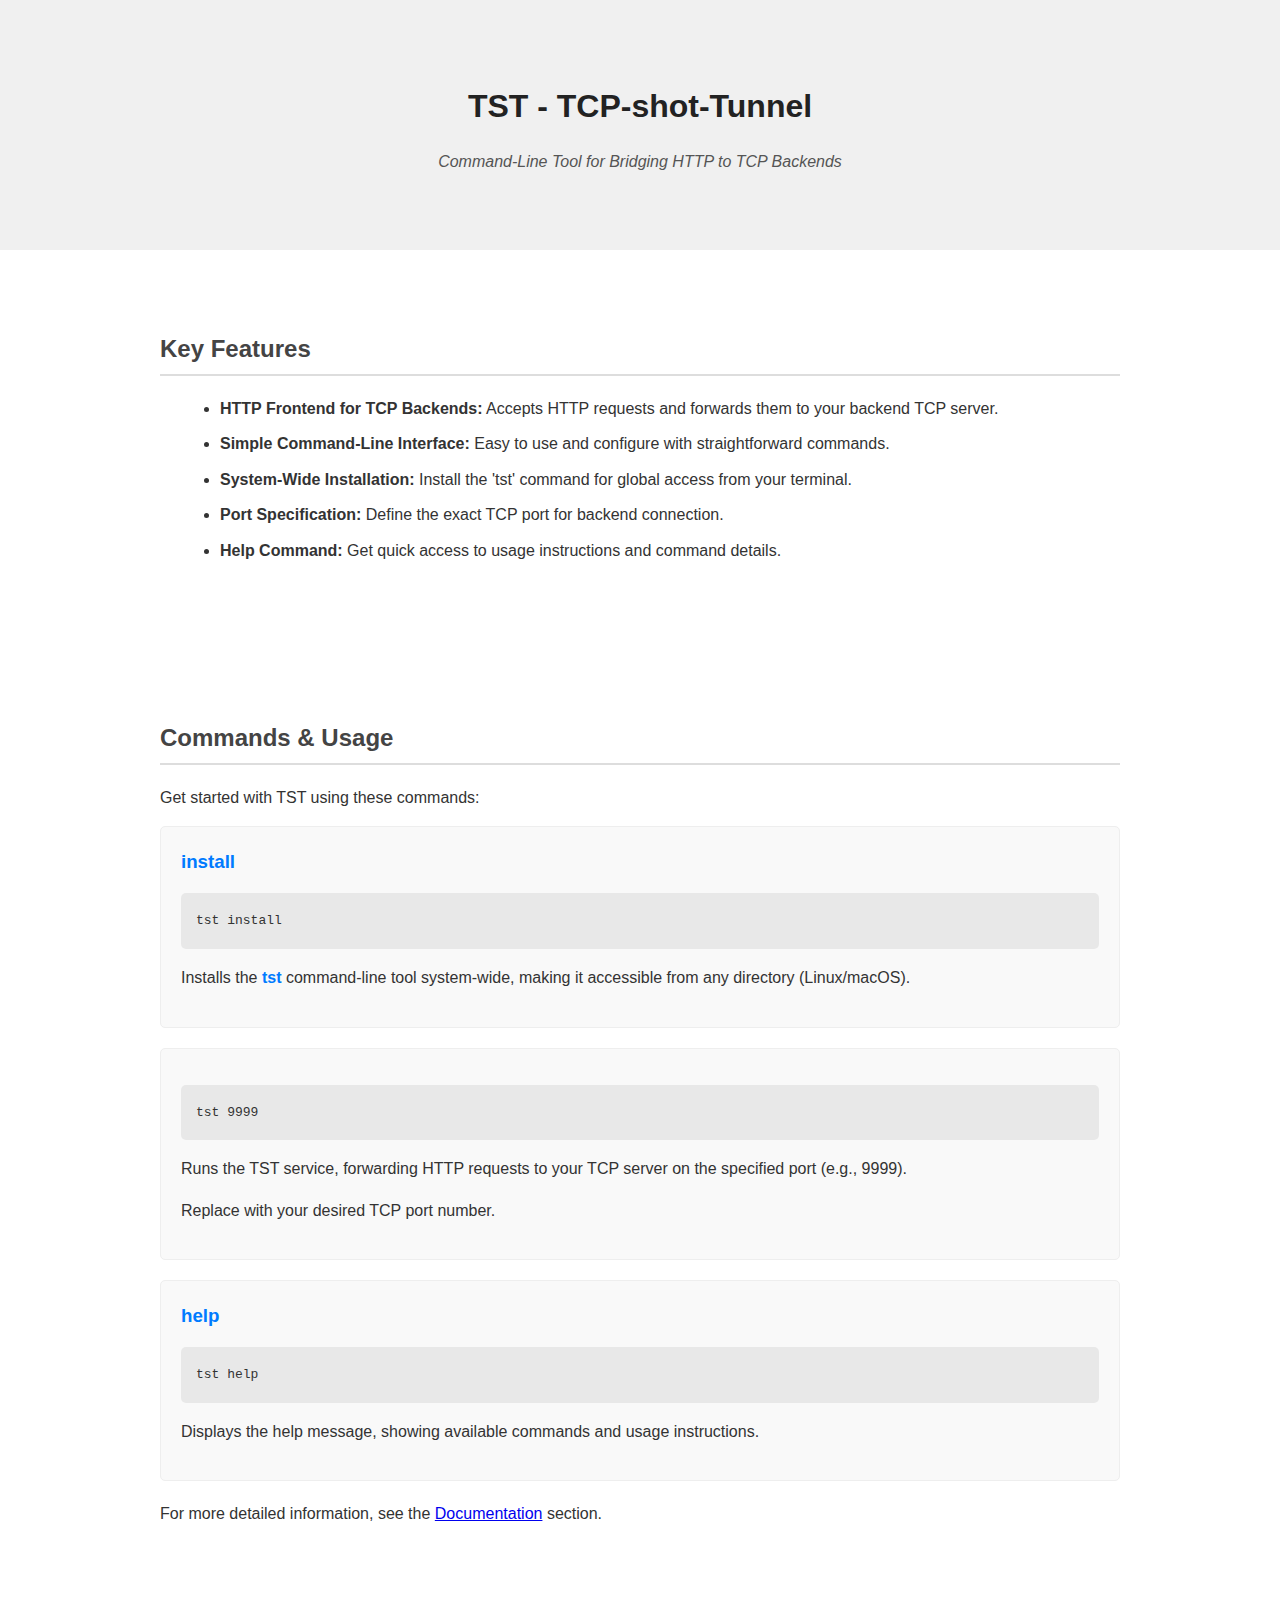
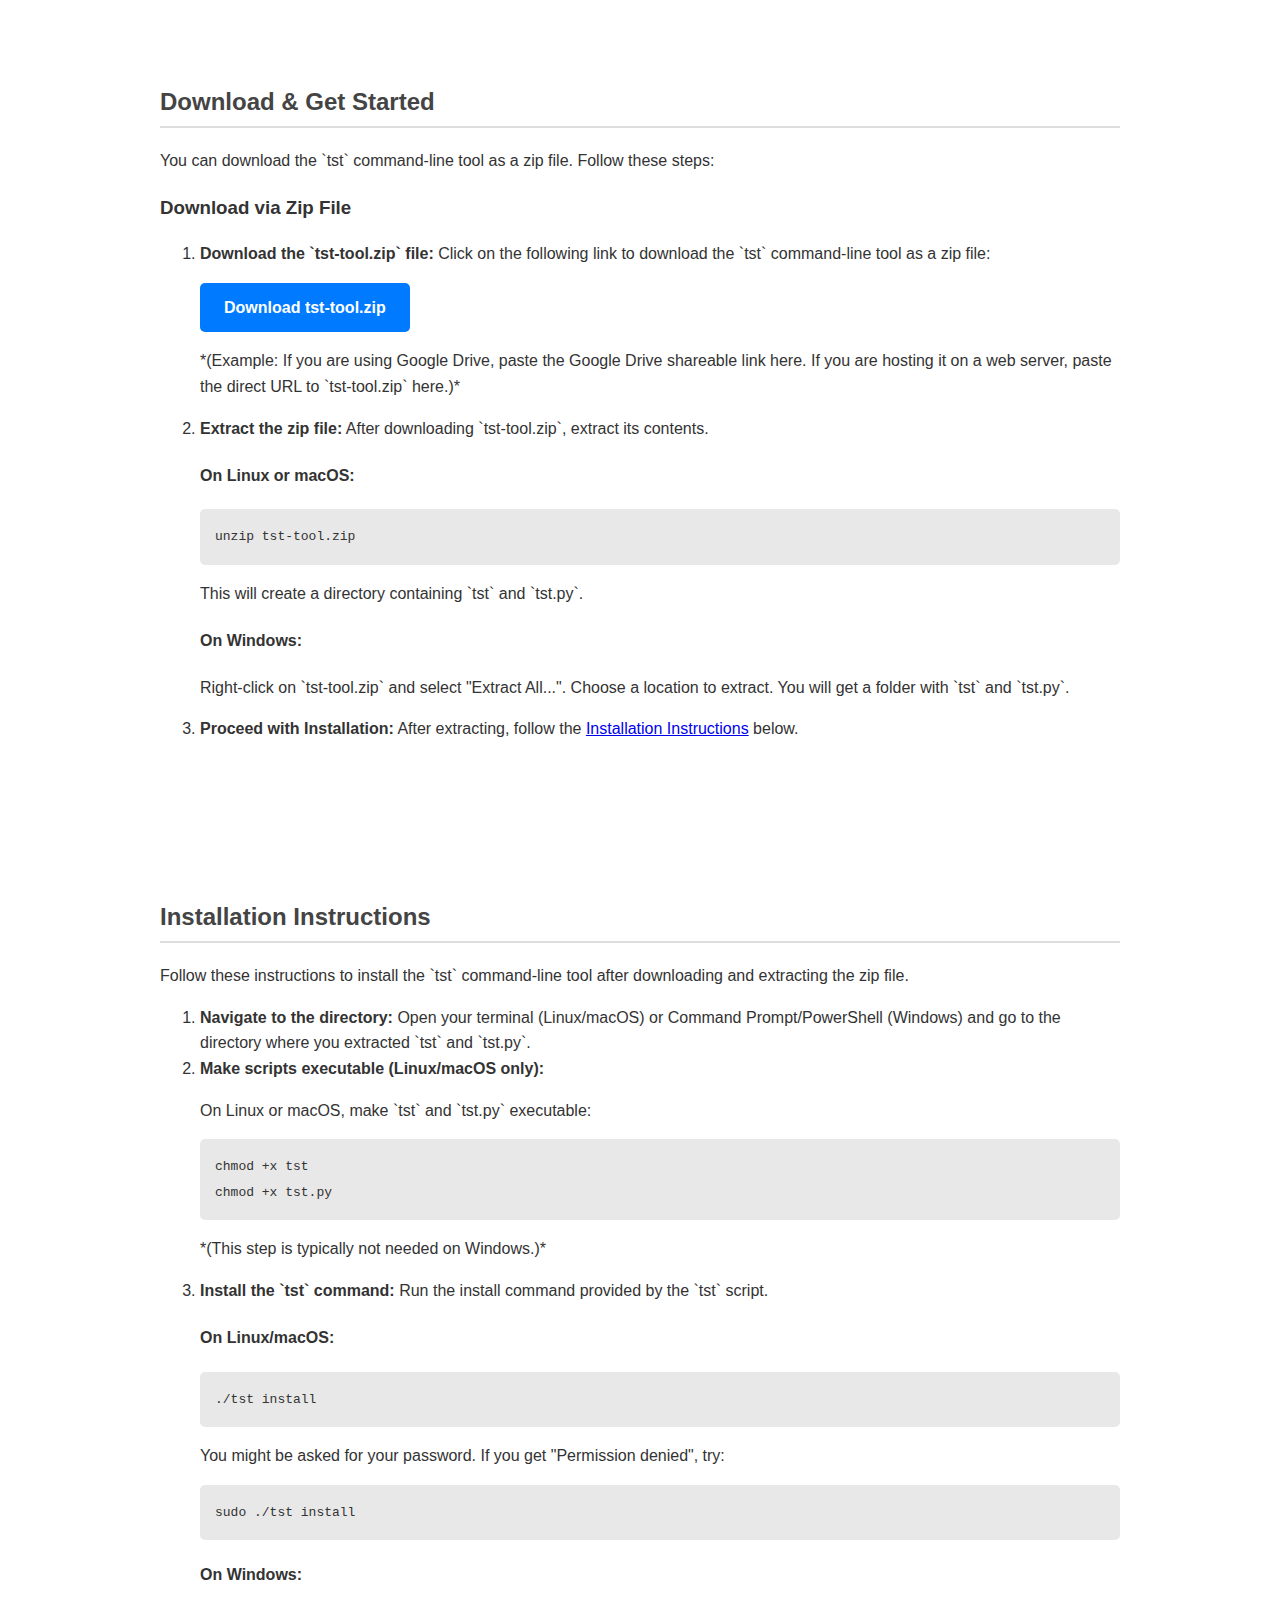
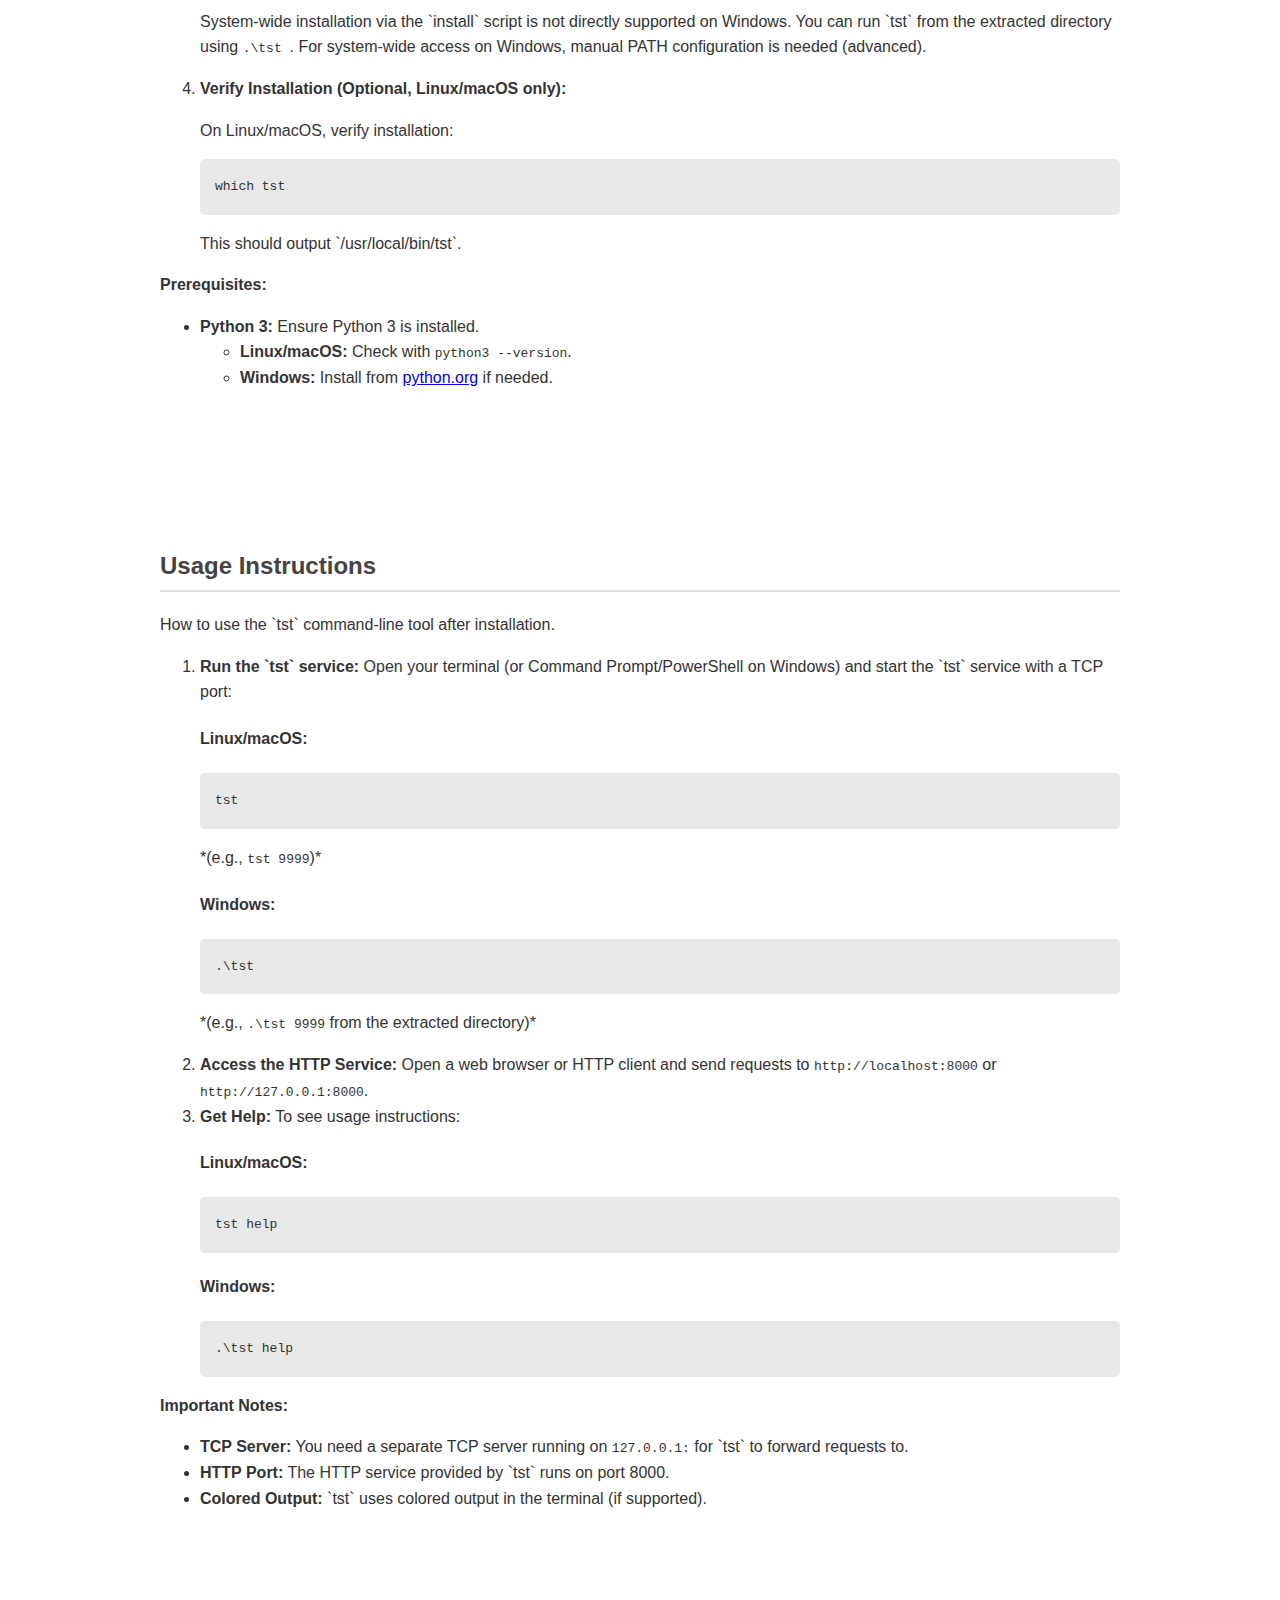
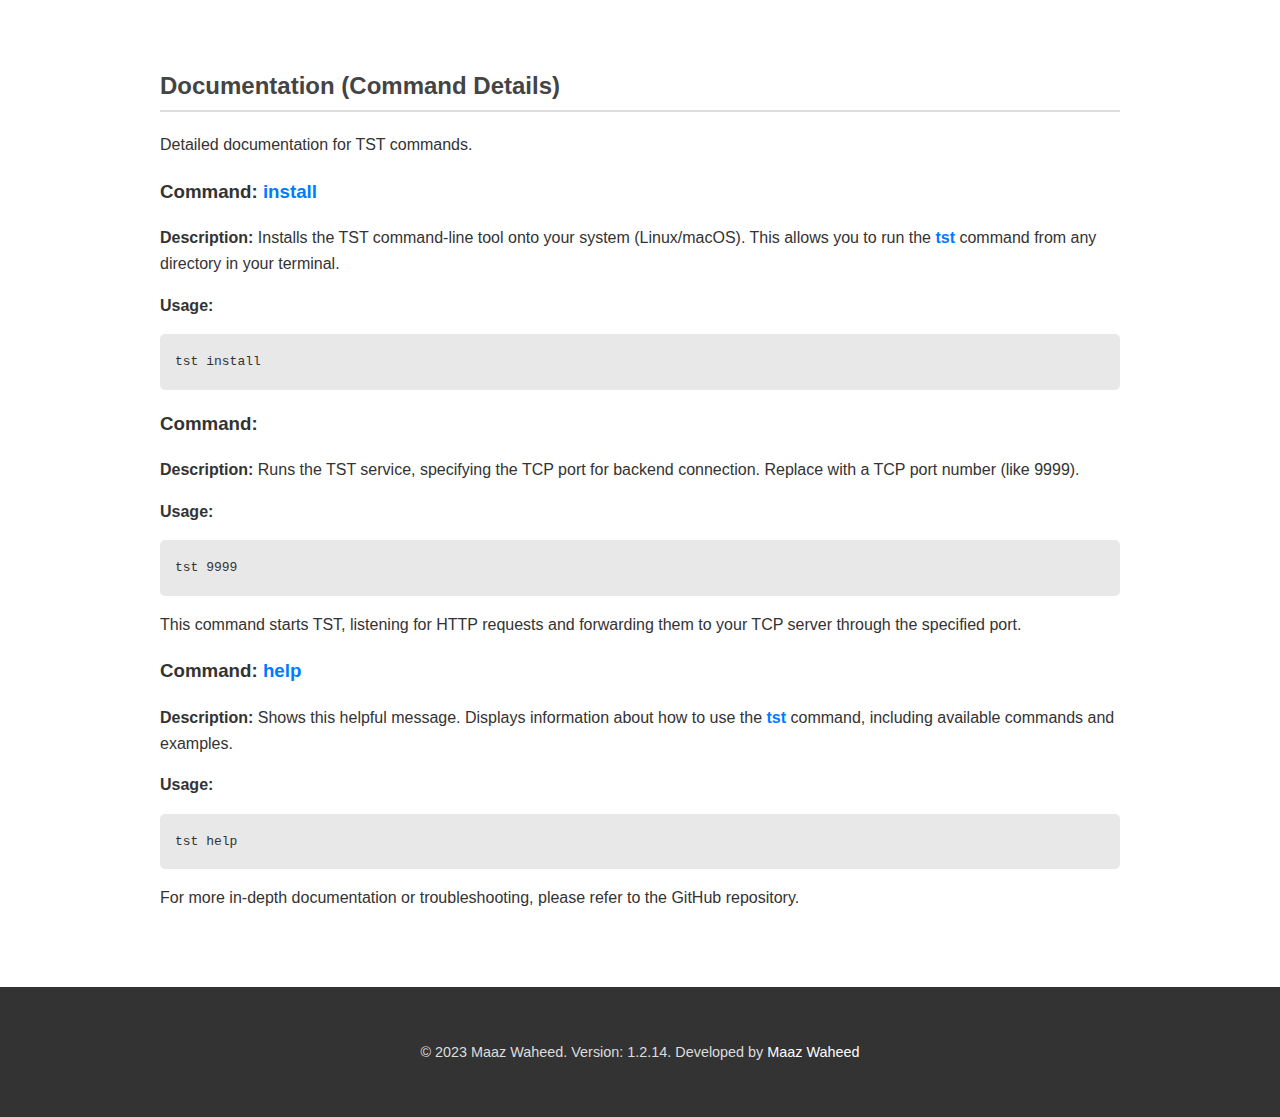
==== index.html @ 0ce943fe "Add initial CSS styles and a zip file containing the test tool" ====
<!DOCTYPE html>
<html lang="en">
<head>
    <meta charset="UTF-8">
    <meta name="viewport" content="width=device-width, initial-scale=1.0">
    <title>TST - TCP-shot-Tunnel - Command-Line Tool</title>
    <link rel="stylesheet" href="style.css">
    <!-- Optional: Add favicon -->
    <!-- <link rel="icon" href="assets/favicon.ico" type="image/x-icon"> -->
</head>
<body>

    <header>
        <div class="container">
            <h1>TST - TCP-shot-Tunnel</h1>
            <p class="tagline">Command-Line Tool for Bridging HTTP to TCP Backends</p>
        </div>
    </header>

    <section id="features">
        <div class="container">
            <h2>Key Features</h2>
            <ul>
                <li><strong>HTTP Frontend for TCP Backends:</strong>  Accepts HTTP requests and forwards them to your backend TCP server.</li>
                <li><strong>Simple Command-Line Interface:</strong> Easy to use and configure with straightforward commands.</li>
                <li><strong>System-Wide Installation:</strong> Install the 'tst' command for global access from your terminal.</li>
                <li><strong>Port Specification:</strong>  Define the exact TCP port for backend connection.</li>
                <li><strong>Help Command:</strong> Get quick access to usage instructions and command details.</li>
            </ul>
        </div>
    </section>

    <section id="commands">
        <div class="container">
            <h2>Commands & Usage</h2>
            <p>Get started with TST using these commands:</p>

            <div class="command-example">
                <h3><span class="command">install</span></h3>
                <pre><code>tst install</code></pre>
                <p>Installs the <span class="command">tst</span> command-line tool system-wide, making it accessible from any directory (Linux/macOS).</p>
            </div>

            <div class="command-example">
                <h3><span class="command"><port></span></h3>
                <pre><code>tst 9999</code></pre>
                <p>Runs the TST service, forwarding HTTP requests to your TCP server on the specified port (e.g., 9999).</p>
                <p>Replace <span class="command"><port></span> with your desired TCP port number.</p>
            </div>

            <div class="command-example">
                <h3><span class="command">help</span></h3>
                <pre><code>tst help</code></pre>
                <p>Displays the help message, showing available commands and usage instructions.</p>
            </div>

            <p>For more detailed information, see the <a href="#documentation">Documentation</a> section.</p>
        </div>
    </section>

    <section id="download">
        <div class="container">
            <h2>Download & Get Started</h2>
            <p>You can download the `tst` command-line tool as a zip file. Follow these steps:</p>

            <h3>Download via Zip File</h3>
            <ol>
                <li><strong>Download the `tst-tool.zip` file:</strong> Click on the following link to download the `tst` command-line tool as a zip file:

                    <p><a href="[REPLACE THIS WITH YOUR ACTUAL DOWNLOAD LINK TO tst-tool.zip]" class="button">Download tst-tool.zip</a></p>

                    <p>*(Example: If you are using Google Drive, paste the Google Drive shareable link here. If you are hosting it on a web server, paste the direct URL to `tst-tool.zip` here.)*</p>

                </li>
                <li><strong>Extract the zip file:</strong> After downloading `tst-tool.zip`, extract its contents.

                    <h4>On Linux or macOS:</h4>
                    <pre><code class="language-bash">unzip tst-tool.zip</code></pre>
                    <p>This will create a directory containing `tst` and `tst.py`.</p>

                    <h4>On Windows:</h4>
                    <p>Right-click on `tst-tool.zip` and select "Extract All...". Choose a location to extract. You will get a folder with `tst` and `tst.py`.</p>
                </li>
                <li><strong>Proceed with Installation:</strong> After extracting, follow the <a href="#installation">Installation Instructions</a> below.</li>
            </ol>

        </section>

    <section id="installation">
        <div class="container">
            <h2>Installation Instructions</h2>
            <p>Follow these instructions to install the `tst` command-line tool after downloading and extracting the zip file.</p>

            <ol>
                <li><strong>Navigate to the directory:</strong> Open your terminal (Linux/macOS) or Command Prompt/PowerShell (Windows) and go to the directory where you extracted `tst` and `tst.py`.</li>

                <li><strong>Make scripts executable (Linux/macOS only):</strong>
                    <p>On Linux or macOS, make `tst` and `tst.py` executable:</p>
                    <pre><code class="language-bash">chmod +x tst
chmod +x tst.py</code></pre>
                    <p>*(This step is typically not needed on Windows.)*</p>
                </li>

                <li><strong>Install the `tst` command:</strong> Run the install command provided by the `tst` script.

                    <h4>On Linux/macOS:</h4>
                    <pre><code class="language-bash">./tst install</code></pre>
                    <p>You might be asked for your password. If you get "Permission denied", try:</p>
                    <pre><code class="language-bash">sudo ./tst install</code></pre>

                    <h4>On Windows:</h4>
                    <p>System-wide installation via the `install` script is not directly supported on Windows. You can run `tst` from the extracted directory using <code>.\tst <port></code>. For system-wide access on Windows, manual PATH configuration is needed (advanced).</p>
                </li>

                <li><strong>Verify Installation (Optional, Linux/macOS only):</strong>
                    <p>On Linux/macOS, verify installation:</p>
                    <pre><code class="language-bash">which tst</code></pre>
                    <p>This should output `/usr/local/bin/tst`.</p>
                </li>
            </ol>

            <p><strong>Prerequisites:</strong></p>
            <ul>
                <li><strong>Python 3:</strong> Ensure Python 3 is installed.
                    <ul>
                        <li><strong>Linux/macOS:</strong> Check with <code>python3 --version</code>.</li>
                        <li><strong>Windows:</strong> Install from <a href="https://www.python.org/downloads/" target="_blank">python.org</a> if needed.</li>
                    </ul>
                </li>
            </ul>
        </div>
    </section>

    <section id="usage">
        <div class="container">
            <h2>Usage Instructions</h2>
            <p>How to use the `tst` command-line tool after installation.</p>

            <ol>
                <li><strong>Run the `tst` service:</strong> Open your terminal (or Command Prompt/PowerShell on Windows) and start the `tst` service with a TCP port:

                    <h4>Linux/macOS:</h4>
                    <pre><code class="language-bash">tst <port></code></pre>
                    <p>*(e.g., <code>tst 9999</code>)*</p>

                    <h4>Windows:</h4>
                    <pre><code class="language-bash">.\tst <port></code></pre>
                    <p>*(e.g., <code>.\tst 9999</code> from the extracted directory)*</p>
                </li>

                <li><strong>Access the HTTP Service:</strong> Open a web browser or HTTP client and send requests to <code>http://localhost:8000</code> or <code>http://127.0.0.1:8000</code>.</li>

                <li><strong>Get Help:</strong> To see usage instructions:

                    <h4>Linux/macOS:</h4>
                    <pre><code class="language-bash">tst help</code></pre>

                    <h4>Windows:</h4>
                    <pre><code class="language-bash">.\tst help</code></pre>
                </li>
            </ol>

            <p><strong>Important Notes:</strong></p>
            <ul>
                <li><strong>TCP Server:</strong> You need a separate TCP server running on <code>127.0.0.1:<port></code> for `tst` to forward requests to.</li>
                <li><strong>HTTP Port:</strong> The HTTP service provided by `tst` runs on port 8000.</li>
                <li><strong>Colored Output:</strong> `tst` uses colored output in the terminal (if supported).</li>
            </ul>
        </div>
    </section>


    <section id="documentation">
        <div class="container">
            <h2>Documentation (Command Details)</h2>
            <p>Detailed documentation for TST commands.</p>

            <h3>Command: <span class="command">install</span></h3>
            <p><strong>Description:</strong> Installs the TST command-line tool onto your system (Linux/macOS). This allows you to run the <span class="command">tst</span> command from any directory in your terminal.</p>
            <p><strong>Usage:</strong></p>
            <pre><code>tst install</code></pre>

            <h3>Command: <span class="command"><port></span></h3>
            <p><strong>Description:</strong> Runs the TST service, specifying the TCP port for backend connection. Replace <span class="command"><port></span> with a TCP port number (like 9999).</p>
            <p><strong>Usage:</strong></p>
            <pre><code>tst 9999</code></pre>
            <p>This command starts TST, listening for HTTP requests and forwarding them to your TCP server through the specified port.</p>

            <h3>Command: <span class="command">help</span></h3>
            <p><strong>Description:</strong> Shows this helpful message. Displays information about how to use the <span class="command">tst</span> command, including available commands and examples.</p>
            <p><strong>Usage:</strong></p>
            <pre><code>tst help</code></pre>

            <p>For more in-depth documentation or troubleshooting, please refer to the GitHub repository.</p>
        </div>
    </section>

    <footer>
        <div class="container">
            <p>© 2023 Maaz Waheed.  Version: 1.2.14.  Developed by <a href="https://github.com/42wor" target="_blank">Maaz Waheed</a></p>
        </div>
    </footer>

</body>
</html>
---- style.css ----
body {
    font-family: sans-serif;
    margin: 0;
    line-height: 1.6;
    color: #333; /* Default text color */
}

.container {
    max-width: 960px;
    margin: 0 auto;
    padding: 20px;
}

header {
    background-color: #f0f0f0; /* Light grey header background */
    padding: 40px 0;
    text-align: center;
}

header h1 {
    margin-bottom: 10px;
    color: #222; /* Header title color */
}

header p.tagline {
    color: #555; /* Tagline color */
    font-style: italic;
}

section {
    padding: 40px 0;
}

section h2 {
    margin-bottom: 20px;
    color: #444; /* Section heading color */
    border-bottom: 2px solid #ddd; /* Subtle underline for headings */
    padding-bottom: 5px;
}

#features ul {
    list-style: disc;
    margin-left: 20px;
}

#features li {
    margin-bottom: 10px;
}

.command-example {
    background-color: #f9f9f9; /* Light background for command examples */
    padding: 20px;
    border-radius: 5px;
    margin-bottom: 20px;
    border: 1px solid #eee;
}

.command-example h3 {
    margin-top: 0;
    margin-bottom: 10px;
    color: #007bff; /* Example command color - blue */
}

.command {
    font-weight: bold;
    color: #007bff; /* Command text color */
}

pre {
    background-color: #e8e8e8; /* Light grey background for code blocks */
    padding: 15px;
    border-radius: 5px;
    overflow-x: auto; /* For horizontal scrolling if code is too wide */
    font-family: monospace, monospace; /* Monospace font for code */
}

.button {
    display: inline-block;
    background-color: #007bff; /* Button background color - blue */
    color: white;
    padding: 12px 24px;
    text-decoration: none;
    border-radius: 5px;
    font-weight: bold;
    transition: background-color 0.3s ease;
}

.button:hover {
    background-color: #0056b3; /* Darker blue on hover */
}

footer {
    background-color: #333; /* Dark footer background */
    color: #ddd; /* Light footer text color */
    text-align: center;
    padding: 20px 0;
    font-size: 0.9em;
}

footer a {
    color: #fff; /* White link color in footer */
    text-decoration: none;
}

footer a:hover {
    text-decoration: underline;
}

/* Responsive adjustments (optional - for smaller screens) */
@media (max-width: 768px) {
    .container {
        padding: 15px;
    }
    header {
        padding: 30px 0;
    }
    section {
        padding: 30px 0;
    }
}
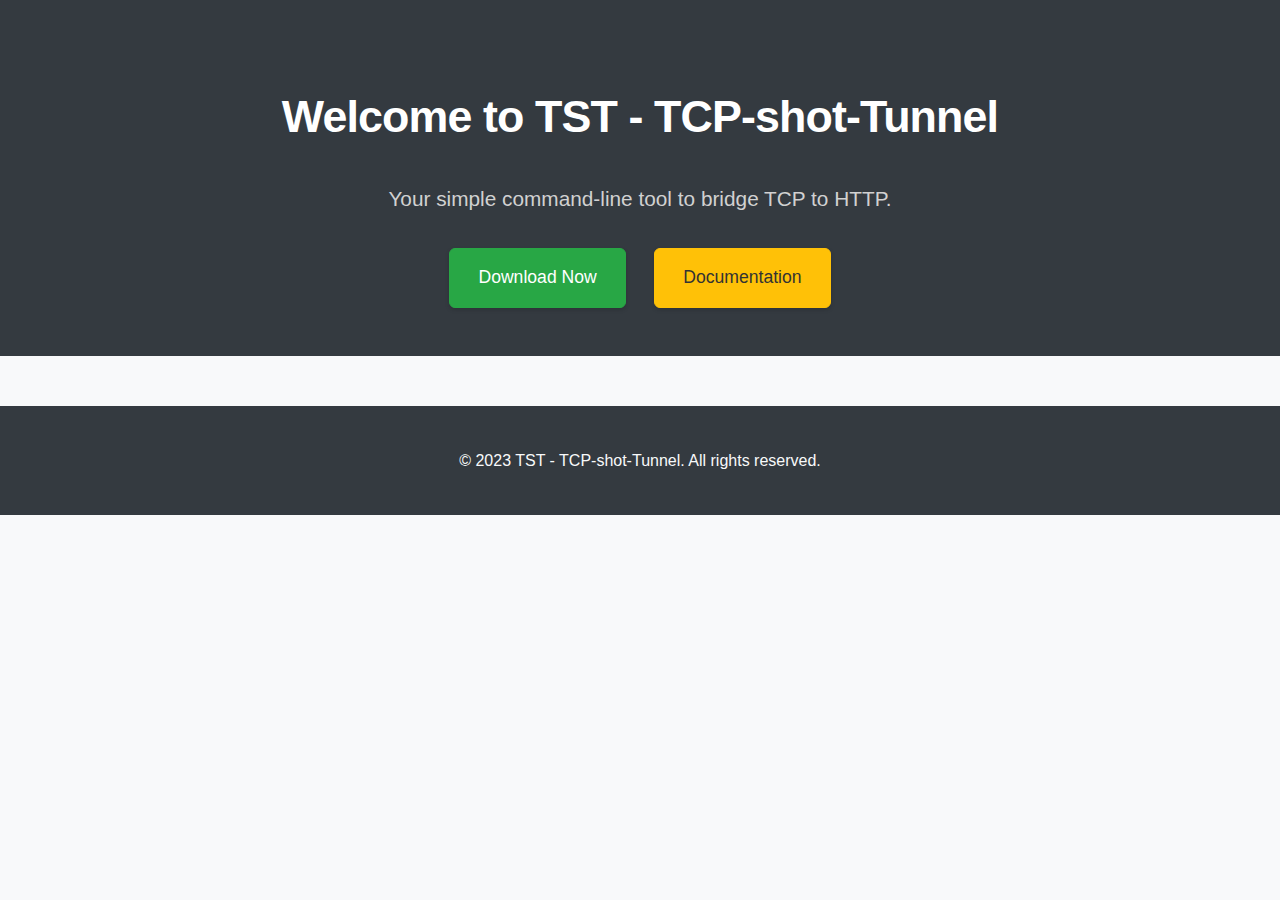
==== commit c745cb92: "dd" ====
--- a/index.html
+++ b/index.html
@@ -3,203 +3,22 @@
 <head>
     <meta charset="UTF-8">
     <meta name="viewport" content="width=device-width, initial-scale=1.0">
-    <title>TST - TCP-shot-Tunnel - Command-Line Tool</title>
+    <title>TST - TCP-shot-Tunnel</title>
     <link rel="stylesheet" href="style.css">
-    <!-- Optional: Add favicon -->
-    <!-- <link rel="icon" href="assets/favicon.ico" type="image/x-icon"> -->
 </head>
 <body>
+    <header>
+        <h1>Welcome to TST - TCP-shot-Tunnel</h1>
+        <p class="subtitle">Your simple command-line tool to bridge TCP to HTTP.</p>
 
-    <header>
-        <div class="container">
-            <h1>TST - TCP-shot-Tunnel</h1>
-            <p class="tagline">Command-Line Tool for Bridging HTTP to TCP Backends</p>
+        <div class="header-buttons">
+            <a href="#download" class="button primary-button download-button">Download Now</a>
+            <a href="Documentation.html" class="button secondary-button documentation-button">Documentation</a>
         </div>
     </header>
 
-    <section id="features">
-        <div class="container">
-            <h2>Key Features</h2>
-            <ul>
-                <li><strong>HTTP Frontend for TCP Backends:</strong>  Accepts HTTP requests and forwards them to your backend TCP server.</li>
-                <li><strong>Simple Command-Line Interface:</strong> Easy to use and configure with straightforward commands.</li>
-                <li><strong>System-Wide Installation:</strong> Install the 'tst' command for global access from your terminal.</li>
-                <li><strong>Port Specification:</strong>  Define the exact TCP port for backend connection.</li>
-                <li><strong>Help Command:</strong> Get quick access to usage instructions and command details.</li>
-            </ul>
-        </div>
-    </section>
-
-    <section id="commands">
-        <div class="container">
-            <h2>Commands & Usage</h2>
-            <p>Get started with TST using these commands:</p>
-
-            <div class="command-example">
-                <h3><span class="command">install</span></h3>
-                <pre><code>tst install</code></pre>
-                <p>Installs the <span class="command">tst</span> command-line tool system-wide, making it accessible from any directory (Linux/macOS).</p>
-            </div>
-
-            <div class="command-example">
-                <h3><span class="command"><port></span></h3>
-                <pre><code>tst 9999</code></pre>
-                <p>Runs the TST service, forwarding HTTP requests to your TCP server on the specified port (e.g., 9999).</p>
-                <p>Replace <span class="command"><port></span> with your desired TCP port number.</p>
-            </div>
-
-            <div class="command-example">
-                <h3><span class="command">help</span></h3>
-                <pre><code>tst help</code></pre>
-                <p>Displays the help message, showing available commands and usage instructions.</p>
-            </div>
-
-            <p>For more detailed information, see the <a href="#documentation">Documentation</a> section.</p>
-        </div>
-    </section>
-
-    <section id="download">
-        <div class="container">
-            <h2>Download & Get Started</h2>
-            <p>You can download the `tst` command-line tool as a zip file. Follow these steps:</p>
-
-            <h3>Download via Zip File</h3>
-            <ol>
-                <li><strong>Download the `tst-tool.zip` file:</strong> Click on the following link to download the `tst` command-line tool as a zip file:
-
-                    <p><a href="[REPLACE THIS WITH YOUR ACTUAL DOWNLOAD LINK TO tst-tool.zip]" class="button">Download tst-tool.zip</a></p>
-
-                    <p>*(Example: If you are using Google Drive, paste the Google Drive shareable link here. If you are hosting it on a web server, paste the direct URL to `tst-tool.zip` here.)*</p>
-
-                </li>
-                <li><strong>Extract the zip file:</strong> After downloading `tst-tool.zip`, extract its contents.
-
-                    <h4>On Linux or macOS:</h4>
-                    <pre><code class="language-bash">unzip tst-tool.zip</code></pre>
-                    <p>This will create a directory containing `tst` and `tst.py`.</p>
-
-                    <h4>On Windows:</h4>
-                    <p>Right-click on `tst-tool.zip` and select "Extract All...". Choose a location to extract. You will get a folder with `tst` and `tst.py`.</p>
-                </li>
-                <li><strong>Proceed with Installation:</strong> After extracting, follow the <a href="#installation">Installation Instructions</a> below.</li>
-            </ol>
-
-        </section>
-
-    <section id="installation">
-        <div class="container">
-            <h2>Installation Instructions</h2>
-            <p>Follow these instructions to install the `tst` command-line tool after downloading and extracting the zip file.</p>
-
-            <ol>
-                <li><strong>Navigate to the directory:</strong> Open your terminal (Linux/macOS) or Command Prompt/PowerShell (Windows) and go to the directory where you extracted `tst` and `tst.py`.</li>
-
-                <li><strong>Make scripts executable (Linux/macOS only):</strong>
-                    <p>On Linux or macOS, make `tst` and `tst.py` executable:</p>
-                    <pre><code class="language-bash">chmod +x tst
-chmod +x tst.py</code></pre>
-                    <p>*(This step is typically not needed on Windows.)*</p>
-                </li>
-
-                <li><strong>Install the `tst` command:</strong> Run the install command provided by the `tst` script.
-
-                    <h4>On Linux/macOS:</h4>
-                    <pre><code class="language-bash">./tst install</code></pre>
-                    <p>You might be asked for your password. If you get "Permission denied", try:</p>
-                    <pre><code class="language-bash">sudo ./tst install</code></pre>
-
-                    <h4>On Windows:</h4>
-                    <p>System-wide installation via the `install` script is not directly supported on Windows. You can run `tst` from the extracted directory using <code>.\tst <port></code>. For system-wide access on Windows, manual PATH configuration is needed (advanced).</p>
-                </li>
-
-                <li><strong>Verify Installation (Optional, Linux/macOS only):</strong>
-                    <p>On Linux/macOS, verify installation:</p>
-                    <pre><code class="language-bash">which tst</code></pre>
-                    <p>This should output `/usr/local/bin/tst`.</p>
-                </li>
-            </ol>
-
-            <p><strong>Prerequisites:</strong></p>
-            <ul>
-                <li><strong>Python 3:</strong> Ensure Python 3 is installed.
-                    <ul>
-                        <li><strong>Linux/macOS:</strong> Check with <code>python3 --version</code>.</li>
-                        <li><strong>Windows:</strong> Install from <a href="https://www.python.org/downloads/" target="_blank">python.org</a> if needed.</li>
-                    </ul>
-                </li>
-            </ul>
-        </div>
-    </section>
-
-    <section id="usage">
-        <div class="container">
-            <h2>Usage Instructions</h2>
-            <p>How to use the `tst` command-line tool after installation.</p>
-
-            <ol>
-                <li><strong>Run the `tst` service:</strong> Open your terminal (or Command Prompt/PowerShell on Windows) and start the `tst` service with a TCP port:
-
-                    <h4>Linux/macOS:</h4>
-                    <pre><code class="language-bash">tst <port></code></pre>
-                    <p>*(e.g., <code>tst 9999</code>)*</p>
-
-                    <h4>Windows:</h4>
-                    <pre><code class="language-bash">.\tst <port></code></pre>
-                    <p>*(e.g., <code>.\tst 9999</code> from the extracted directory)*</p>
-                </li>
-
-                <li><strong>Access the HTTP Service:</strong> Open a web browser or HTTP client and send requests to <code>http://localhost:8000</code> or <code>http://127.0.0.1:8000</code>.</li>
-
-                <li><strong>Get Help:</strong> To see usage instructions:
-
-                    <h4>Linux/macOS:</h4>
-                    <pre><code class="language-bash">tst help</code></pre>
-
-                    <h4>Windows:</h4>
-                    <pre><code class="language-bash">.\tst help</code></pre>
-                </li>
-            </ol>
-
-            <p><strong>Important Notes:</strong></p>
-            <ul>
-                <li><strong>TCP Server:</strong> You need a separate TCP server running on <code>127.0.0.1:<port></code> for `tst` to forward requests to.</li>
-                <li><strong>HTTP Port:</strong> The HTTP service provided by `tst` runs on port 8000.</li>
-                <li><strong>Colored Output:</strong> `tst` uses colored output in the terminal (if supported).</li>
-            </ul>
-        </div>
-    </section>
-
-
-    <section id="documentation">
-        <div class="container">
-            <h2>Documentation (Command Details)</h2>
-            <p>Detailed documentation for TST commands.</p>
-
-            <h3>Command: <span class="command">install</span></h3>
-            <p><strong>Description:</strong> Installs the TST command-line tool onto your system (Linux/macOS). This allows you to run the <span class="command">tst</span> command from any directory in your terminal.</p>
-            <p><strong>Usage:</strong></p>
-            <pre><code>tst install</code></pre>
-
-            <h3>Command: <span class="command"><port></span></h3>
-            <p><strong>Description:</strong> Runs the TST service, specifying the TCP port for backend connection. Replace <span class="command"><port></span> with a TCP port number (like 9999).</p>
-            <p><strong>Usage:</strong></p>
-            <pre><code>tst 9999</code></pre>
-            <p>This command starts TST, listening for HTTP requests and forwarding them to your TCP server through the specified port.</p>
-
-            <h3>Command: <span class="command">help</span></h3>
-            <p><strong>Description:</strong> Shows this helpful message. Displays information about how to use the <span class="command">tst</span> command, including available commands and examples.</p>
-            <p><strong>Usage:</strong></p>
-            <pre><code>tst help</code></pre>
-
-            <p>For more in-depth documentation or troubleshooting, please refer to the GitHub repository.</p>
-        </div>
-    </section>
-
     <footer>
-        <div class="container">
-            <p>© 2023 Maaz Waheed.  Version: 1.2.14.  Developed by <a href="https://github.com/42wor" target="_blank">Maaz Waheed</a></p>
-        </div>
+        <p>© 2023 TST - TCP-shot-Tunnel. All rights reserved.</p>
     </footer>
-
 </body>
 </html>--- a/style.css
+++ b/style.css
@@ -1,120 +1,245 @@
+/* style.css - Revised with Left Menu and Enhanced Elements */
 body {
-    font-family: sans-serif;
+    font-family: 'Roboto', sans-serif;
     margin: 0;
-    line-height: 1.6;
-    color: #333; /* Default text color */
-}
-
-.container {
-    max-width: 960px;
-    margin: 0 auto;
-    padding: 20px;
-}
-
+    padding: 0;
+    background-color: #f8f9fa;
+    color: #343a40;
+    line-height: 1.7;
+}
+
+/* Header Styles */
 header {
-    background-color: #f0f0f0; /* Light grey header background */
-    padding: 40px 0;
+    background-color: #343a40;
+    color: white;
     text-align: center;
+    padding: 3em 0;
+    margin-bottom: 30px;
 }
 
 header h1 {
-    margin-bottom: 10px;
-    color: #222; /* Header title color */
-}
-
-header p.tagline {
-    color: #555; /* Tagline color */
-    font-style: italic;
-}
-
-section {
-    padding: 40px 0;
-}
-
-section h2 {
-    margin-bottom: 20px;
-    color: #444; /* Section heading color */
-    border-bottom: 2px solid #ddd; /* Subtle underline for headings */
-    padding-bottom: 5px;
-}
-
-#features ul {
-    list-style: disc;
-    margin-left: 20px;
-}
-
-#features li {
-    margin-bottom: 10px;
-}
-
-.command-example {
-    background-color: #f9f9f9; /* Light background for command examples */
-    padding: 20px;
-    border-radius: 5px;
-    margin-bottom: 20px;
-    border: 1px solid #eee;
-}
-
-.command-example h3 {
-    margin-top: 0;
-    margin-bottom: 10px;
-    color: #007bff; /* Example command color - blue */
-}
-
-.command {
+    margin-bottom: 0.6em;
+    font-size: 2.8em;
     font-weight: bold;
-    color: #007bff; /* Command text color */
-}
-
-pre {
-    background-color: #e8e8e8; /* Light grey background for code blocks */
-    padding: 15px;
-    border-radius: 5px;
-    overflow-x: auto; /* For horizontal scrolling if code is too wide */
-    font-family: monospace, monospace; /* Monospace font for code */
+    letter-spacing: -0.02em;
+}
+
+header .subtitle {
+    font-size: 1.3em;
+    color: #d1d1d1;
+    font-weight: 300;
+}
+
+.header-buttons {
+    margin-top: 2em;
 }
 
 .button {
     display: inline-block;
-    background-color: #007bff; /* Button background color - blue */
-    color: white;
-    padding: 12px 24px;
+    padding: 14px 28px;
     text-decoration: none;
-    border-radius: 5px;
+    border-radius: 6px;
+    margin: 0 12px;
+    font-weight: 500;
+    transition: background-color 0.3s ease, transform 0.2s ease;
+    box-shadow: 0 2px 4px rgba(0,0,0,0.15);
+    font-size: 1.1em; /* Slightly larger button text */
+}
+
+.primary-button {
+    background-color: #007bff;
+    color: white;
+    border: 1px solid #007bff;
+}
+
+.secondary-button {
+    background-color: #6c757d;
+    color: white;
+    border: 1px solid #6c757d;
+}
+
+.primary-button:hover {
+    background-color: #0056b3;
+    border-color: #0056b3;
+    transform: translateY(-2px);
+    box-shadow: 0 4px 8px rgba(0,0,0,0.2);
+}
+
+.secondary-button:hover {
+    background-color: #545b62;
+    border-color: #545b62;
+    transform: translateY(-2px);
+    box-shadow: 0 4px 8px rgba(0,0,0,0.2);
+}
+
+/* Specific button styles for Download and Documentation */
+.download-button {
+    background-color: #28a745; /* Green for Download */
+    border-color: #28a745;
+    color: white;
+}
+
+.download-button:hover {
+    background-color: #1e7e34;
+    border-color: #1e7e34;
+}
+
+.documentation-button {
+    background-color: #ffc107; /* Yellow/Amber for Documentation */
+    border-color: #ffc107;
+    color: #333; /* Dark text for contrast on yellow */
+}
+
+.documentation-button:hover {
+    background-color: #e0a800;
+    border-color: #e0a800;
+}
+
+
+/* Container for Sidebar and Main Content */
+.container {
+    display: flex;
+    max-width: 1200px; /* Wider container to accommodate sidebar */
+    margin: 30px auto;
+    padding: 0 30px; /* Add horizontal padding to container */
+}
+
+/* Sidebar Navigation Styles */
+.sidebar-nav {
+    width: 220px; /* Fixed width for sidebar */
+    margin-right: 30px; /* Spacing between sidebar and main content */
+    flex-shrink: 0; /* Prevent sidebar from shrinking */
+    padding-top: 20px; /* Align top with section headings in main */
+}
+
+.sidebar-nav ul {
+    list-style: none;
+    padding: 0;
+    margin: 0;
+}
+
+.sidebar-nav ul li {
+    margin-bottom: 10px;
+}
+
+.sidebar-nav ul li a {
+    display: block; /* Make links block level for full width click area */
+    color: #495057;
+    text-decoration: none;
+    padding: 10px 15px;
+    border-radius: 6px;
+    transition: background-color 0.3s ease, color 0.3s ease;
+}
+
+.sidebar-nav ul li a:hover, .sidebar-nav ul li a.active {
+    background-color: #007bff;
+    color: white;
+}
+
+/* Main Content Styles (Adjusted for Sidebar) */
+main {
+    flex-grow: 1; /* Allow main to take remaining space */
+    padding: 30px;
+    background-color: white;
+    border-radius: 8px;
+    box-shadow: 0 4px 12px rgba(0, 0, 0, 0.08);
+}
+/* Homepage Main Content - Full Width */
+.homepage-main {
+    max-width: 1000px; /* Limit width for homepage main content */
+    margin-left: auto;
+    margin-right: auto; /* Center the homepage main content */
+    display: block; /* Override flexbox if container styles were affecting it */
+}
+
+
+section {
+    margin-bottom: 40px;
+    padding-bottom: 25px;
+    border-bottom: 1px solid #e9ecef;
+}
+
+section:last-child {
+    border-bottom: none;
+    margin-bottom: 0;
+    padding-bottom: 0;
+}
+
+section h2 {
+    color: #343a40;
+    margin-top: 0;
+    margin-bottom: 20px;
+    font-size: 2.2em; /* Slightly larger section headings */
     font-weight: bold;
-    transition: background-color 0.3s ease;
-}
-
-.button:hover {
-    background-color: #0056b3; /* Darker blue on hover */
-}
-
+    border-bottom: 2px solid #007bff;
+    padding-bottom: 8px;
+}
+
+section h3, section h4 {
+    color: #495057;
+    margin-top: 25px;
+    margin-bottom: 12px;
+    font-weight: bold;
+}
+
+section ul, section ol {
+    padding-left: 25px;
+}
+
+section ul li, section ol li {
+    margin-bottom: 10px;
+}
+
+section pre {
+    background-color: #f1f3f5;
+    padding: 15px;
+    border-radius: 7px;
+    overflow-x: auto;
+    font-family: 'Courier New', monospace;
+    font-size: 0.95em;
+    border: 1px solid #e9ecef;
+}
+
+section code {
+    font-family: 'Courier New', monospace;
+    background-color: #f1f3f5;
+    padding: 3px 7px;
+    border-radius: 4px;
+    border: 1px solid #e9ecef;
+}
+
+/* Overview Section - Enhanced Style */
+.overview-section {
+    background-color: #e7f3ff; /* Light blue background for overview */
+    padding: 25px;
+    border-radius: 8px;
+    border: 1px solid #cde6ff; /* Slightly darker border */
+    margin-bottom: 30px; /* Add margin below overview section */
+}
+
+.overview-section h2 {
+    color: #0056b3; /* Darker blue for overview heading */
+    border-bottom-color: #007bff; /* Match heading underline for blue */
+}
+
+.overview-section p {
+    font-size: 1.1em; /* Slightly larger font for overview text */
+    color: #333; /* Darker text for readability */
+}
+
+
+/* Footer Styles */
 footer {
-    background-color: #333; /* Dark footer background */
-    color: #ddd; /* Light footer text color */
     text-align: center;
-    padding: 20px 0;
-    font-size: 0.9em;
-}
-
-footer a {
-    color: #fff; /* White link color in footer */
-    text-decoration: none;
-}
-
-footer a:hover {
-    text-decoration: underline;
-}
-
-/* Responsive adjustments (optional - for smaller screens) */
-@media (max-width: 768px) {
-    .container {
-        padding: 15px;
-    }
-    header {
-        padding: 30px 0;
-    }
-    section {
-        padding: 30px 0;
-    }
-}+    padding: 25px 0;
+    background-color: #343a40;
+    color: #f8f9fa;
+    position: relative;
+    bottom: 0;
+    width: 100%;
+    margin-top: 50px;
+}
+
+
+/* Font Import - Roboto from Google Fonts */
+@import url('https://fonts.googleapis.com/css2?family=Roboto:wght@300;400;500;700&display=swap');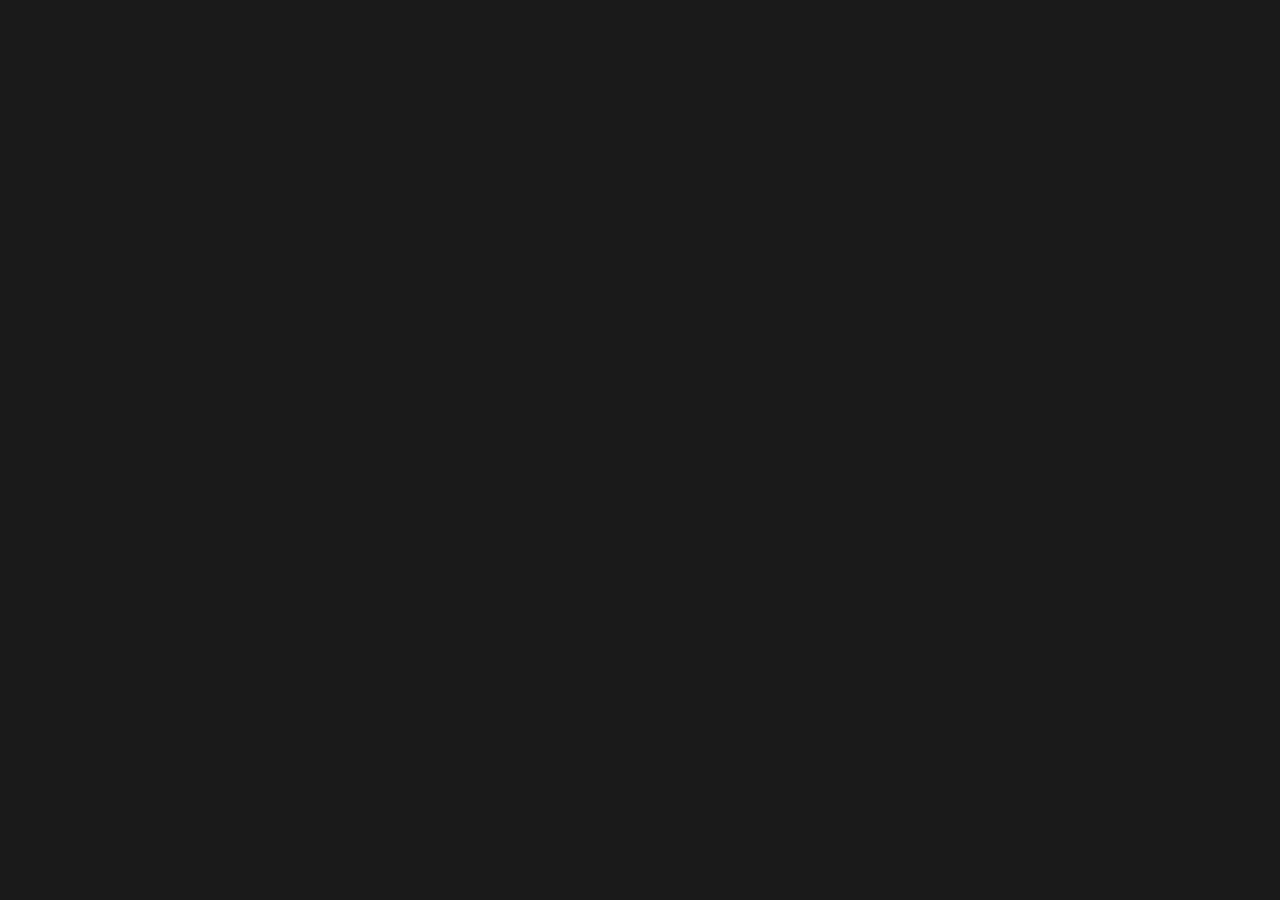
==== commit 7bbcd270: "k" ====
--- a/index.html
+++ b/index.html
@@ -1,3 +1,5 @@
+<!--index.html-->
+
 <!DOCTYPE html>
 <html lang="en">
 <head>
@@ -6,19 +8,100 @@
     <title>TST - TCP-shot-Tunnel</title>
     <link rel="stylesheet" href="style.css">
 </head>
+<style>
+/* style.css */
+
+body {
+    background-image: url('tst-tool.jpg'); /* Path to background image */
+    background-size: cover;
+    background-repeat: no-repeat;
+    background-position: center center;
+    margin: 0;
+    font-family: sans-serif;
+    color: #fff; /* Changed default text color to white for better contrast on potentially darker backgrounds */
+    min-height: 100vh;
+    display: flex;
+    flex-direction: column;
+    align-items: center;
+    justify-content: center;
+    text-align: center;
+    padding: 20px;
+    background-color: #1a1a1a; /* Added a dark fallback background color for better image loading experience */
+}
+
+
+h1 {
+    color: #f0f0f0; /* Slightly softer white for heading */
+    text-shadow: 2px 2px 10px #ff00b3; /* Increased text shadow blur and intensity, adjusted color */
+    font-size: 2.5em; /* Slightly larger heading for impact */
+    margin-bottom: 0.5em; /* Reduced margin below heading */
+}
+.subtitle {
+    color: #d0d0d0; /* Softer grey for subtitle */
+    margin-bottom: 2em; /* Increased margin below subtitle for spacing */
+    text-shadow: 1px 1px 2px #333; /* Darker subtitle shadow for better definition */
+    font-size: 1.1em; /* Slightly larger subtitle for readability */
+    font-weight: lighter; /* Lighter font weight for subtitle */
+}
+
+.header-buttons {
+    display: flex;
+    gap: 20px;
+}
+
+.button {
+    display: inline-block;
+    padding: 14px 28px; /* Slightly larger buttons */
+    text-decoration: none;
+    color: #fff; /* White button text */
+    border-radius: 8px; /* More rounded buttons */
+    font-weight: 600; /* Slightly bolder button text */
+    transition: background-color 0.3s ease, transform 0.2s ease; /* Added transform for hover effect */
+    border: none; /* Removed default button border */
+    box-shadow: 0 2px 5px rgba(0, 0, 0, 0.2); /* Subtle button shadow */
+}
+
+.primary-button {
+    background-color: #ff00b3ad; /* Vibrant pink primary button color */
+}
+
+.secondary-button {
+    background-color: #6c54a3c4; /* Deep purple secondary button color */
+}
+
+.primary-button:hover {
+    background-color: #e0009a; /* Slightly darker pink on hover */
+    transform: scale(1.05); /* Slight scale up on hover */
+    box-shadow: 0 4px 8px rgba(0, 0, 0, 0.3); /* Increased shadow on hover */
+}
+
+.secondary-button:hover {
+    background-color: #584589; /* Slightly darker purple on hover */
+    transform: scale(1.05); /* Slight scale up on hover */
+    box-shadow: 0 4px 8px rgba(0, 0, 0, 0.3); /* Increased shadow on hover */
+}
+
+
+/* Optional: Add some subtle animation to the page load */
+body {
+    opacity: 0;
+    animation: fadeIn 1s ease-in-out forwards;
+}
+
+@keyframes fadeIn {
+    to { opacity: 1; }
+}
+</style>
 <body>
-    <header>
+
         <h1>Welcome to TST - TCP-shot-Tunnel</h1>
         <p class="subtitle">Your simple command-line tool to bridge TCP to HTTP.</p>
 
         <div class="header-buttons">
             <a href="#download" class="button primary-button download-button">Download Now</a>
             <a href="Documentation.html" class="button secondary-button documentation-button">Documentation</a>
-        </div>
-    </header>
 
-    <footer>
-        <p>© 2023 TST - TCP-shot-Tunnel. All rights reserved.</p>
-    </footer>
+
+
 </body>
 </html>--- a/style.css
+++ b/style.css
@@ -1,245 +1,223 @@
-/* style.css - Revised with Left Menu and Enhanced Elements */
-body {
-    font-family: 'Roboto', sans-serif;
+/* style.css */
+
+/* Basic Reset and General Styles */
+*,
+*::before,
+*::after {
+    box-sizing: border-box;
     margin: 0;
     padding: 0;
-    background-color: #f8f9fa;
-    color: #343a40;
-    line-height: 1.7;
-}
-
-/* Header Styles */
+}
+
+body {
+    font-family: sans-serif;
+    line-height: 1.6;
+    color: #333;
+    background-color: #f4f4f4;
+}
+
+.container {
+    max-width: 1200px;
+    margin: 20px auto;
+    padding: 20px;
+    background-color: #fff;
+    box-shadow: 0 0 10px rgba(0, 0, 0, 0.1);
+    display: flex; /* For sidebar layout in documentation */
+}
+
 header {
-    background-color: #343a40;
-    color: white;
+    background-color: #2c3e50;
+    color: #fff;
+    padding: 20px 0;
     text-align: center;
-    padding: 3em 0;
+    margin-bottom: 20px; /* Space below header */
+}
+
+header h1 {
+    margin-bottom: 10px;
+    font-size: 2.5em;
+}
+
+header p.subtitle {
+    font-size: 1.2em;
+    color: #ddd;
+}
+
+/* Navigation Sidebar (Documentation.html) */
+.sidebar-nav {
+    width: 250px;
+    padding-right: 20px;
+    border-right: 1px solid #ddd;
+}
+
+.sidebar-nav ul {
+    list-style: none;
+}
+
+.sidebar-nav li {
+    margin-bottom: 10px;
+}
+
+.sidebar-nav a {
+    display: block;
+    padding: 8px 15px;
+    text-decoration: none;
+    color: #333;
+    border-left: 3px solid transparent; /* For active state indicator */
+    transition: background-color 0.3s ease, color 0.3s ease, border-left-color 0.3s ease;
+}
+
+.sidebar-nav a:hover {
+    background-color: #f0f0f0;
+    color: #007bff;
+    border-left-color: #007bff;
+}
+
+.sidebar-nav a.active {
+    background-color: #007bff;
+    color: #fff;
+    border-left-color: #0056b3; /* Darker shade for active indicator */
+}
+
+/* Main Content (Documentation.html) */
+main {
+    flex: 1; /* Take remaining space */
+    padding-left: 20px;
+}
+
+section {
     margin-bottom: 30px;
-}
-
-header h1 {
-    margin-bottom: 0.6em;
-    font-size: 2.8em;
-    font-weight: bold;
-    letter-spacing: -0.02em;
-}
-
-header .subtitle {
-    font-size: 1.3em;
-    color: #d1d1d1;
-    font-weight: 300;
-}
-
+    padding-bottom: 20px;
+    border-bottom: 1px solid #eee; /* Separator between sections */
+}
+
+section:last-child {
+    border-bottom: none; /* Remove border from last section */
+    margin-bottom: 0; /* Remove margin from last section if needed */
+    padding-bottom: 0;
+}
+
+section h2 {
+    font-size: 2em;
+    margin-bottom: 15px;
+    color: #333;
+    border-bottom: 2px solid #ccc;
+    padding-bottom: 5px;
+    display: inline-block; /* To make border only as wide as text */
+}
+
+section p {
+    margin-bottom: 10px;
+    color: #555;
+}
+
+/* Header Buttons (index.html) */
 .header-buttons {
-    margin-top: 2em;
+    margin-top: 20px;
+    display: flex;
+    justify-content: center; /* Center buttons horizontally */
+    gap: 20px; /* Space between buttons */
 }
 
 .button {
     display: inline-block;
-    padding: 14px 28px;
+    padding: 12px 25px;
     text-decoration: none;
-    border-radius: 6px;
-    margin: 0 12px;
-    font-weight: 500;
-    transition: background-color 0.3s ease, transform 0.2s ease;
-    box-shadow: 0 2px 4px rgba(0,0,0,0.15);
-    font-size: 1.1em; /* Slightly larger button text */
+    border-radius: 5px;
+    font-weight: bold;
+    transition: background-color 0.3s ease, color 0.3s ease;
+    border: none; /* Remove default button border */
+    cursor: pointer;
+    text-align: center; /* Ensure text is centered within button */
 }
 
 .primary-button {
     background-color: #007bff;
-    color: white;
-    border: 1px solid #007bff;
-}
-
-.secondary-button {
-    background-color: #6c757d;
-    color: white;
-    border: 1px solid #6c757d;
+    color: #fff;
 }
 
 .primary-button:hover {
     background-color: #0056b3;
-    border-color: #0056b3;
-    transform: translateY(-2px);
-    box-shadow: 0 4px 8px rgba(0,0,0,0.2);
+}
+
+.secondary-button {
+    background-color: #f0f0f0;
+    color: #333;
+    border: 1px solid #ccc; /* Add border for secondary button */
 }
 
 .secondary-button:hover {
-    background-color: #545b62;
-    border-color: #545b62;
-    transform: translateY(-2px);
-    box-shadow: 0 4px 8px rgba(0,0,0,0.2);
-}
-
-/* Specific button styles for Download and Documentation */
-.download-button {
-    background-color: #28a745; /* Green for Download */
-    border-color: #28a745;
-    color: white;
-}
-
-.download-button:hover {
-    background-color: #1e7e34;
-    border-color: #1e7e34;
-}
-
-.documentation-button {
-    background-color: #ffc107; /* Yellow/Amber for Documentation */
-    border-color: #ffc107;
-    color: #333; /* Dark text for contrast on yellow */
-}
-
-.documentation-button:hover {
-    background-color: #e0a800;
-    border-color: #e0a800;
-}
-
-
-/* Container for Sidebar and Main Content */
-.container {
-    display: flex;
-    max-width: 1200px; /* Wider container to accommodate sidebar */
-    margin: 30px auto;
-    padding: 0 30px; /* Add horizontal padding to container */
-}
-
-/* Sidebar Navigation Styles */
-.sidebar-nav {
-    width: 220px; /* Fixed width for sidebar */
-    margin-right: 30px; /* Spacing between sidebar and main content */
-    flex-shrink: 0; /* Prevent sidebar from shrinking */
-    padding-top: 20px; /* Align top with section headings in main */
-}
-
-.sidebar-nav ul {
-    list-style: none;
-    padding: 0;
-    margin: 0;
-}
-
-.sidebar-nav ul li {
-    margin-bottom: 10px;
-}
-
-.sidebar-nav ul li a {
-    display: block; /* Make links block level for full width click area */
-    color: #495057;
-    text-decoration: none;
-    padding: 10px 15px;
-    border-radius: 6px;
-    transition: background-color 0.3s ease, color 0.3s ease;
-}
-
-.sidebar-nav ul li a:hover, .sidebar-nav ul li a.active {
-    background-color: #007bff;
-    color: white;
-}
-
-/* Main Content Styles (Adjusted for Sidebar) */
-main {
-    flex-grow: 1; /* Allow main to take remaining space */
-    padding: 30px;
-    background-color: white;
-    border-radius: 8px;
-    box-shadow: 0 4px 12px rgba(0, 0, 0, 0.08);
-}
-/* Homepage Main Content - Full Width */
-.homepage-main {
-    max-width: 1000px; /* Limit width for homepage main content */
-    margin-left: auto;
-    margin-right: auto; /* Center the homepage main content */
-    display: block; /* Override flexbox if container styles were affecting it */
-}
-
-
-section {
-    margin-bottom: 40px;
-    padding-bottom: 25px;
-    border-bottom: 1px solid #e9ecef;
-}
-
-section:last-child {
-    border-bottom: none;
-    margin-bottom: 0;
-    padding-bottom: 0;
-}
-
-section h2 {
-    color: #343a40;
-    margin-top: 0;
-    margin-bottom: 20px;
-    font-size: 2.2em; /* Slightly larger section headings */
-    font-weight: bold;
-    border-bottom: 2px solid #007bff;
-    padding-bottom: 8px;
-}
-
-section h3, section h4 {
-    color: #495057;
-    margin-top: 25px;
-    margin-bottom: 12px;
-    font-weight: bold;
-}
-
-section ul, section ol {
-    padding-left: 25px;
-}
-
-section ul li, section ol li {
-    margin-bottom: 10px;
-}
-
-section pre {
-    background-color: #f1f3f5;
-    padding: 15px;
-    border-radius: 7px;
-    overflow-x: auto;
-    font-family: 'Courier New', monospace;
-    font-size: 0.95em;
-    border: 1px solid #e9ecef;
-}
-
-section code {
-    font-family: 'Courier New', monospace;
-    background-color: #f1f3f5;
-    padding: 3px 7px;
-    border-radius: 4px;
-    border: 1px solid #e9ecef;
-}
-
-/* Overview Section - Enhanced Style */
-.overview-section {
-    background-color: #e7f3ff; /* Light blue background for overview */
-    padding: 25px;
-    border-radius: 8px;
-    border: 1px solid #cde6ff; /* Slightly darker border */
-    margin-bottom: 30px; /* Add margin below overview section */
-}
-
-.overview-section h2 {
-    color: #0056b3; /* Darker blue for overview heading */
-    border-bottom-color: #007bff; /* Match heading underline for blue */
-}
-
-.overview-section p {
-    font-size: 1.1em; /* Slightly larger font for overview text */
-    color: #333; /* Darker text for readability */
-}
-
+    background-color: #e0e0e0;
+    color: #333;
+    border-color: #bbb;
+}
 
 /* Footer Styles */
 footer {
+    background-color: #34495e;
+    color: #fff;
     text-align: center;
-    padding: 25px 0;
-    background-color: #343a40;
-    color: #f8f9fa;
-    position: relative;
-    bottom: 0;
-    width: 100%;
-    margin-top: 50px;
-}
-
-
-/* Font Import - Roboto from Google Fonts */
-@import url('https://fonts.googleapis.com/css2?family=Roboto:wght@300;400;500;700&display=swap');+    padding: 15px 0;
+    margin-top: 40px; /* Space above footer */
+}
+
+/* Responsive adjustments - Optional but recommended */
+@media (max-width: 768px) {
+    .container {
+        flex-direction: column; /* Stack sidebar and main content on smaller screens */
+        padding: 15px;
+        margin: 10px auto;
+    }
+
+    .sidebar-nav {
+        width: 100%;
+        border-right: none;
+        border-bottom: 1px solid #ddd;
+        padding-right: 0;
+        padding-bottom: 15px;
+        margin-bottom: 20px;
+    }
+
+    .sidebar-nav ul {
+        display: flex; /* Horizontal navigation on smaller screens */
+        overflow-x: auto; /* Enable horizontal scrolling if needed */
+        white-space: nowrap; /* Prevent wrapping of list items */
+    }
+
+    .sidebar-nav li {
+        margin-right: 15px;
+        margin-bottom: 0;
+    }
+
+    .sidebar-nav a {
+        border-left: none; /* Remove left border in horizontal nav */
+        border-bottom: 3px solid transparent; /* Indicator at bottom for active state */
+    }
+
+    .sidebar-nav a:hover {
+        border-bottom-color: #007bff;
+        border-left-color: transparent; /* Ensure left border is removed on hover */
+    }
+
+    .sidebar-nav a.active {
+        border-bottom-color: #0056b3;
+        border-left-color: transparent; /* Ensure left border is removed when active */
+    }
+
+    main {
+        padding-left: 0;
+    }
+
+    header h1 {
+        font-size: 2em;
+    }
+
+    header p.subtitle {
+        font-size: 1em;
+    }
+
+    .header-buttons {
+        flex-direction: column; /* Stack buttons vertically on smaller screens */
+        gap: 10px;
+    }
+}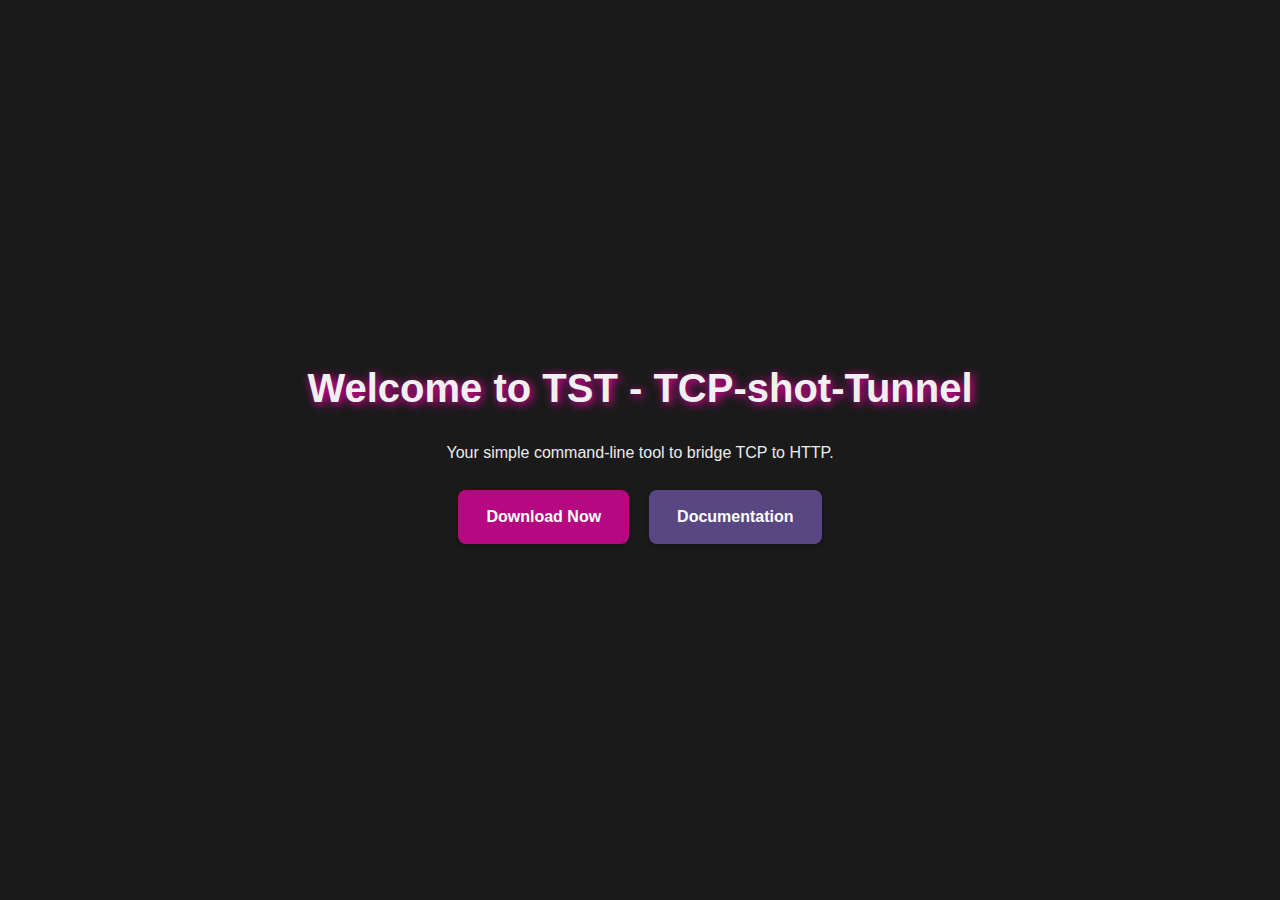
==== commit 5fb5da57: "Add loading spinner and background image handling to index.html" ====
--- a/index.html
+++ b/index.html
@@ -1,107 +1,161 @@
-<!--index.html-->
-
 <!DOCTYPE html>
 <html lang="en">
 <head>
     <meta charset="UTF-8">
     <meta name="viewport" content="width=device-width, initial-scale=1.0">
     <title>TST - TCP-shot-Tunnel</title>
-    <link rel="stylesheet" href="style.css">
-</head>
-<style>
-/* style.css */
+    <link rel="stylesheet" href="./style.css">
+    <style>
+        /* style.css (Modified to include spinner styles) */
 
-body {
-    background-image: url('tst-tool.jpg'); /* Path to background image */
-    background-size: cover;
-    background-repeat: no-repeat;
-    background-position: center center;
-    margin: 0;
-    font-family: sans-serif;
-    color: #fff; /* Changed default text color to white for better contrast on potentially darker backgrounds */
-    min-height: 100vh;
-    display: flex;
-    flex-direction: column;
-    align-items: center;
-    justify-content: center;
-    text-align: center;
-    padding: 20px;
-    background-color: #1a1a1a; /* Added a dark fallback background color for better image loading experience */
-}
+        body {
+            background-color: #1a1a1a; /* Fallback background color */
+            margin: 0;
+            font-family: sans-serif;
+            color: #fff;
+            min-height: 100vh;
+            display: flex;
+            flex-direction: column;
+            align-items: center;
+            justify-content: center;
+            text-align: center;
+            padding: 20px;
+            overflow: hidden; /* Prevent scrollbars during loading if spinner is large */
+        }
+
+        body.loaded {
+            background-image: url('./tst-tool1.jpg');
+            background-size: cover;
+            background-repeat: no-repeat;
+            background-position: center center;
+        }
+
+        /* Loading Spinner Styles */
+        .loading-spinner {
+            border: 8px solid rgba(255, 27, 236, 0.589);
+            border-top: 8px solid #ff00b3; /* Pink loading indicator */
+            border-right: 8px solid #00ffb3; /* Green loading indicator */
+            border-bottom: 8px solid #00b3ff; /* Blue loading indicator */
+            border-left: 8px solid #b300ff; /* Purple loading indicator */
+            border-radius: 50%;
+            width: 80px; /* Adjust size as needed */
+            height: 80px; /* Adjust size as needed */
+            animation: spin 1s linear infinite;
+            position: absolute; /* Center the spinner */
+            top: 50%;
+            left: 50%;
+            transform: translate(-50%, -50%);
+            z-index: 10; /* Ensure spinner is on top of other content */
+        }
+
+        @keyframes spin {
+            0% { transform: translate(-50%, -50%) rotate(0deg); }
+            100% { transform: translate(-50%, -50%) rotate(360deg); }
+        }
+
+        /* Initially hide the content, show spinner */
+        .content {
+            opacity: 0;
+            transition: opacity 0.5s ease-in-out;
+        }
+
+        /* When body is loaded, show content, hide spinner (by making it invisible through opacity 0 or display none) */
+        body.loaded .content {
+            opacity: 1;
+        }
+
+        body.loaded .loading-spinner {
+            opacity: 0; /* Fade out spinner */
+            transition: opacity 0.5s ease-in-out; /* Smooth fade out */
+            pointer-events: none; /* Make spinner non-interactive after loading */
+        }
+        /* Alternatively, you could use display: none; for immediate hiding instead of fade out */
+        /* body.loaded .loading-spinner { display: none; } */
 
 
-h1 {
-    color: #f0f0f0; /* Slightly softer white for heading */
-    text-shadow: 2px 2px 10px #ff00b3; /* Increased text shadow blur and intensity, adjusted color */
-    font-size: 2.5em; /* Slightly larger heading for impact */
-    margin-bottom: 0.5em; /* Reduced margin below heading */
-}
-.subtitle {
-    color: #d0d0d0; /* Softer grey for subtitle */
-    margin-bottom: 2em; /* Increased margin below subtitle for spacing */
-    text-shadow: 1px 1px 2px #333; /* Darker subtitle shadow for better definition */
-    font-size: 1.1em; /* Slightly larger subtitle for readability */
-    font-weight: lighter; /* Lighter font weight for subtitle */
-}
+        h1 {
+            color: #f0f0f0;
+            text-shadow: 2px 2px 10px #ff00b3;
+            font-size: 2.5em;
+            margin-bottom: 0.5em;
+        }
+        .subtitle {
+            color: #ececec;
+            margin-bottom: 1.5em;
+            font-size: 1em;
+        }
 
-.header-buttons {
-    display: flex;
-    gap: 20px;
-}
+        .header-buttons {
+            display: flex;
+            gap: 20px;
+        }
 
-.button {
-    display: inline-block;
-    padding: 14px 28px; /* Slightly larger buttons */
-    text-decoration: none;
-    color: #fff; /* White button text */
-    border-radius: 8px; /* More rounded buttons */
-    font-weight: 600; /* Slightly bolder button text */
-    transition: background-color 0.3s ease, transform 0.2s ease; /* Added transform for hover effect */
-    border: none; /* Removed default button border */
-    box-shadow: 0 2px 5px rgba(0, 0, 0, 0.2); /* Subtle button shadow */
-}
+        .button {
+            display: inline-block;
+            padding: 14px 28px;
+            text-decoration: none;
+            color: #fff;
+            border-radius: 8px;
+            font-weight: 600;
+            transition: background-color 0.3s ease, transform 0.2s ease;
+            border: none;
+            box-shadow: 0 2px 5px rgba(0, 0, 0, 0.2);
+        }
 
-.primary-button {
-    background-color: #ff00b3ad; /* Vibrant pink primary button color */
-}
+        .primary-button {
+            background-color: #ff00b3ad;
+        }
 
-.secondary-button {
-    background-color: #6c54a3c4; /* Deep purple secondary button color */
-}
+        .secondary-button {
+            background-color: #6c54a3c4;
+        }
 
-.primary-button:hover {
-    background-color: #e0009a; /* Slightly darker pink on hover */
-    transform: scale(1.05); /* Slight scale up on hover */
-    box-shadow: 0 4px 8px rgba(0, 0, 0, 0.3); /* Increased shadow on hover */
-}
+        .primary-button:hover {
+            background-color: #e0009a;
+            transform: scale(1.05);
+            box-shadow: 0 4px 8px rgba(0, 0, 0, 0.3);
+        }
 
-.secondary-button:hover {
-    background-color: #584589; /* Slightly darker purple on hover */
-    transform: scale(1.05); /* Slight scale up on hover */
-    box-shadow: 0 4px 8px rgba(0, 0, 0, 0.3); /* Increased shadow on hover */
-}
+        .secondary-button:hover {
+            background-color: #584589;
+            transform: scale(1.05);
+            box-shadow: 0 4px 8px rgba(0, 0, 0, 0.3);
+        }
 
 
-/* Optional: Add some subtle animation to the page load */
-body {
-    opacity: 0;
-    animation: fadeIn 1s ease-in-out forwards;
-}
-
-@keyframes fadeIn {
-    to { opacity: 1; }
-}
-</style>
+    </style>
+</head>
 <body>
 
+    <div class="loading-spinner"></div> <!-- Loading spinner element -->
+
+    <div class="content"> <!-- Wrap your main content -->
         <h1>Welcome to TST - TCP-shot-Tunnel</h1>
         <p class="subtitle">Your simple command-line tool to bridge TCP to HTTP.</p>
 
         <div class="header-buttons">
             <a href="#download" class="button primary-button download-button">Download Now</a>
             <a href="Documentation.html" class="button secondary-button documentation-button">Documentation</a>
+        </div>
+    </div> <!-- End of content wrapper -->
 
 
+<script>
+    document.addEventListener('DOMContentLoaded', function() {
+        const body = document.body;
+        const backgroundImg = new Image();
 
+        backgroundImg.onload = function() {
+            body.classList.add('loaded'); // Add 'loaded' class when image is loaded
+        };
+
+        backgroundImg.onerror = function() {
+            console.error("Error loading background image");
+            body.classList.add('loaded'); // Still load content even if image fails
+        };
+
+        backgroundImg.src = 'tst-tool1.jpg';
+    });
+</script>
 </body>
 </html>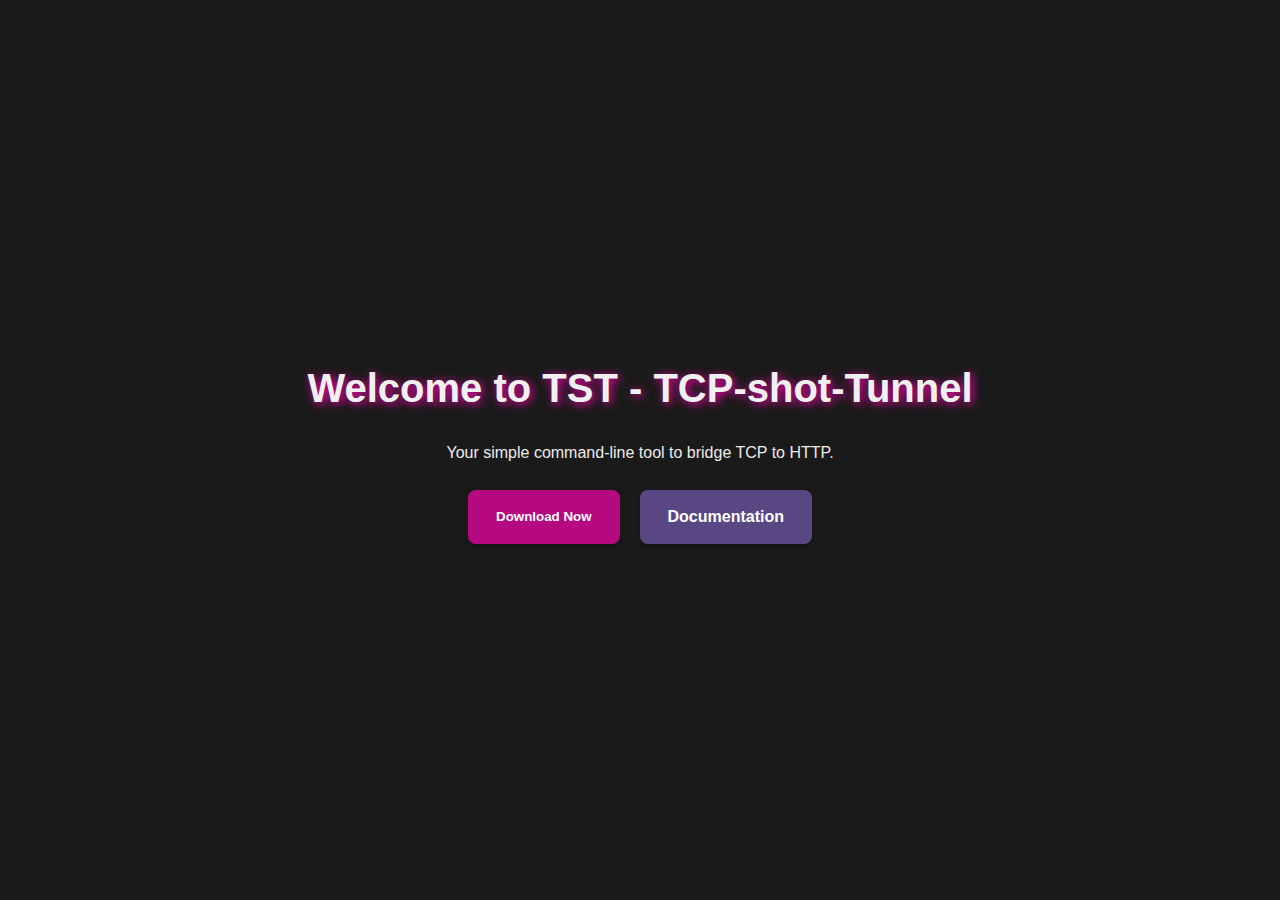
==== commit 88b32c88: "Remove old Documentation.html and restructure documentation files" ====
--- a/index.html
+++ b/index.html
@@ -124,6 +124,54 @@
 
 
     </style>
+    <style>
+
+
+.download-browser-modal {
+    display: none; 
+    position: fixed; 
+
+    left: 0;
+    top: 0;
+    width: 100%;
+    height: 100%; 
+    overflow: auto; 
+    background-color: rgba(0, 0, 0, 0.473); 
+}
+
+.download-browser-content {
+    background-color: #00000033; 
+    margin: 10% auto; 
+    padding: 25px; 
+    border:  1px solid #ffc0ec; 
+    border-radius: 8px; 
+    width: 80%; 
+    max-width: 800px; 
+    position: relative; 
+    box-shadow: 0 4px 12px rgba(0,0,0,0.4); 
+}
+
+/* Close button */
+.close-button {
+    color: #ff0000; /* Lighter close button */
+    position: absolute;
+    top: 15px; /* Adjusted position */
+    right: 20px; /* Adjusted position */
+    font-size: 30px; /* Slightly larger */
+    font-weight: bold;
+    opacity: 0.8; /* Slightly transparent */
+    transition: opacity 0.3s ease, color 0.3s ease;
+}
+
+.close-button:hover,
+.close-button:focus {
+    color: var(--light-text-color-1); /* Light text on hover */
+    text-decoration: none;
+    cursor: pointer;
+    opacity: 1; /* Fully opaque on hover */
+}
+
+    </style>
 </head>
 <body>
 
@@ -133,14 +181,29 @@
         <h1>Welcome to TST - TCP-shot-Tunnel</h1>
         <p class="subtitle">Your simple command-line tool to bridge TCP to HTTP.</p>
 
+
+        <div id="downloadBrowserModal" class="download-browser-modal">
+            <div class="download-browser-content">
+            <span class="close-button" id="closedownloadBrowser">×</span>
+            <h2>Download TST</h2>
+            <p>Download the latest version of TST for your platform.</p>
+            <a href="tst-tool.zip" class="button primary-button download-button">Download TST v1.2.24</a>
+            <a href="tst-tool.zip" class="button secondary-button download-button">Download TST v0.5.25</a>
+            <p>For installation instructions, please refer to the <a href="Documentation/#installation-doc">installation documentation</a>.</p>
+            </div>
+        </div>
+
         <div class="header-buttons">
-            <a href="#download" class="button primary-button download-button">Download Now</a>
+            <button type="button" id="opendownloadBrowser" class="button primary-button download-button">Download Now</button>
             <a href="Documentation.html" class="button secondary-button documentation-button">Documentation</a>
         </div>
     </div> <!-- End of content wrapper -->
 
 
 <script>
+        const opendownloadBrowserButton = document.getElementById('opendownloadBrowser');
+        const downloadBrowserModal = document.getElementById('downloadBrowserModal');
+        const closedownloadBrowserButton = document.getElementById('closedownloadBrowser');
     document.addEventListener('DOMContentLoaded', function() {
         const body = document.body;
         const backgroundImg = new Image();
@@ -156,6 +219,20 @@
 
         backgroundImg.src = 'tst-tool1.jpg';
     });
+    opendownloadBrowserButton.addEventListener('click', () => {
+        downloadBrowserModal.style.display = "block";
+            loaddownload();
+        });
+
+        closedownloadBrowserButton.addEventListener('click', () => {
+            downloadBrowserModal.style.display = "none";
+        });
+
+        window.addEventListener('click', (event) => {
+            if (event.target == downloadBrowserModal) {
+                downloadBrowserModal.style.display = "none";
+            }
+        });
 </script>
 </body>
 </html>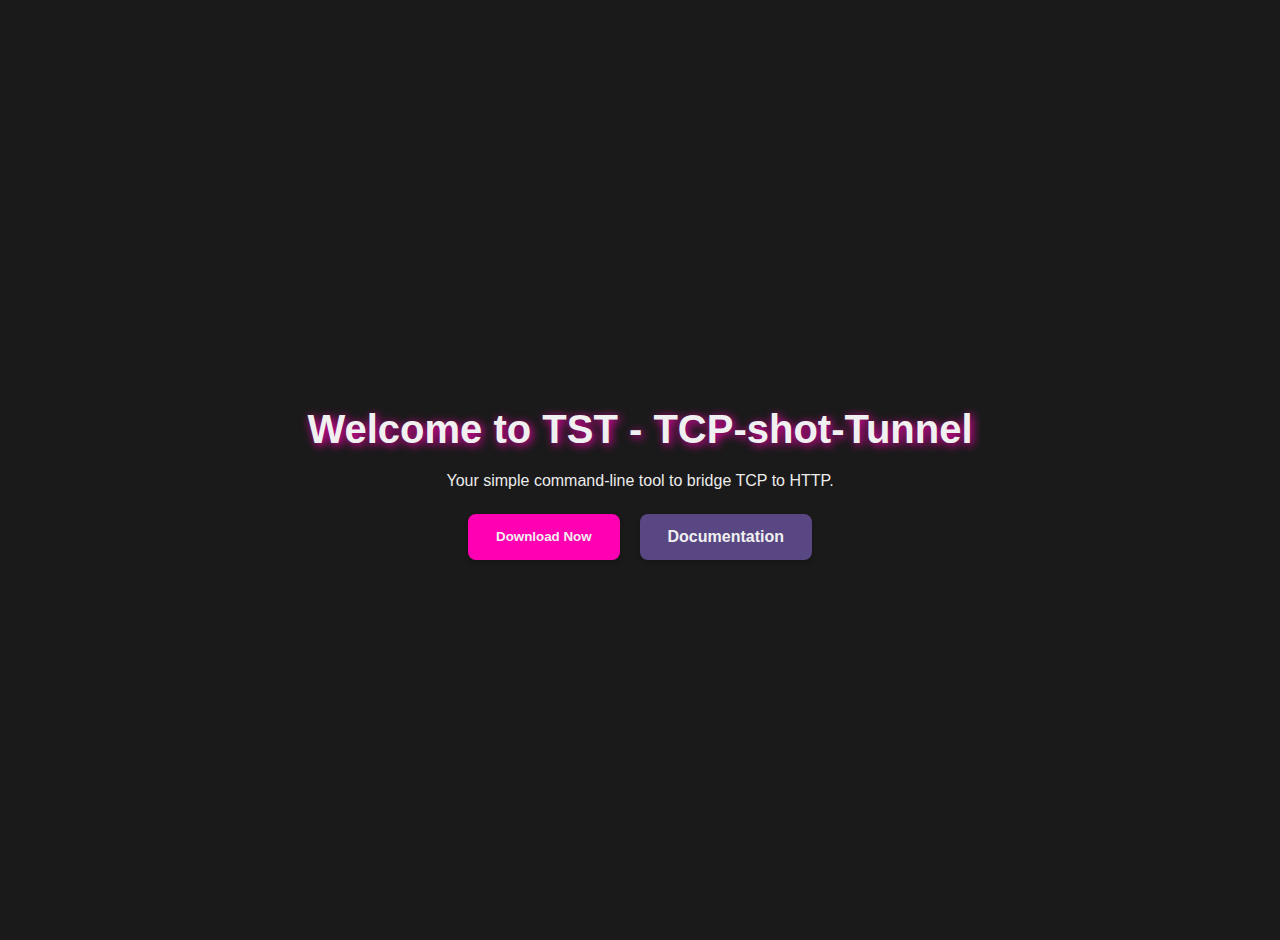
==== commit a6db58a6: "No code changes made" ====
--- a/index.html
+++ b/index.html
@@ -4,48 +4,80 @@
     <meta charset="UTF-8">
     <meta name="viewport" content="width=device-width, initial-scale=1.0">
     <title>TST - TCP-shot-Tunnel</title>
-    <link rel="stylesheet" href="./style.css">
     <style>
-        /* style.css (Modified to include spinner styles) */
-
+        /* --- CSS Variables (Custom Properties) --- */
+        :root {
+            /* Color Palette */
+            --primary-color: #ff00b3;          /* Main pink/magenta color */
+            --primary-color-hover: #e0009a;    /* Slightly darker pink for hover */
+            --secondary-color: #6c54a3c4;     /* Secondary purple color */
+            --secondary-color-hover: #584589;   /* Darker purple for hover */
+            --text-color-light: #f0f0f0;       /* Light text color */
+            --text-color-lighter: #ececec;     /* Slightly lighter text color */
+            --background-dark: #1a1a1a;        /* Dark background color */
+            --modal-background: #00000033;     /* Semi-transparent modal background */
+            --modal-border: #ffc0ec;           /* Modal border color */
+            --close-button-color: #ff0000;      /* Close button color (red) */
+            --spinner-border-color: rgba(255, 27, 236, 0.589); /* Spinner border, semi-transparent pink */
+
+            /* Spacing and Sizes */
+            --padding-body: 20px;
+            --margin-bottom-h1: 0.5em;
+            --margin-bottom-subtitle: 1.5em;
+            --button-padding-vertical: 14px;
+            --button-padding-horizontal: 28px;
+            --button-border-radius: 8px;
+            --button-box-shadow: 0 2px 5px rgba(0, 0, 0, 0.2);
+            --button-hover-box-shadow: 0 4px 8px rgba(0, 0, 0, 0.3);
+            --header-buttons-gap: 20px;
+            --modal-margin-top-bottom: 10%;
+            --modal-padding: 25px;
+            --modal-border-radius: 8px;
+            --modal-max-width: 800px;
+            --close-button-top: 15px;
+            --close-button-right: 20px;
+            --close-button-font-size: 30px;
+        }
+
+        /* --- Base Body Styles --- */
         body {
-            background-color: #1a1a1a; /* Fallback background color */
+            background-color: var(--background-dark); /* Fallback background color */
             margin: 0;
             font-family: sans-serif;
-            color: #fff;
-            min-height: 100vh;
-            display: flex;
-            flex-direction: column;
-            align-items: center;
-            justify-content: center;
-            text-align: center;
-            padding: 20px;
-            overflow: hidden; /* Prevent scrollbars during loading if spinner is large */
+            color: var(--text-color-light);
+            min-height: 100vh;              /* Ensure body takes full viewport height */
+            display: flex;                  /* Use flexbox for centering content */
+            flex-direction: column;         /* Stack content vertically */
+            align-items: center;            /* Center content horizontally */
+            justify-content: center;        /* Center content vertically */
+            text-align: center;             /* Center text within body */
+            padding: var(--padding-body);    /* Consistent padding around body */
+            overflow: hidden;               /* Prevent scrollbars during loading if spinner is large (adjust if needed) */
         }
 
         body.loaded {
             background-image: url('./tst-tool1.jpg');
-            background-size: cover;
-            background-repeat: no-repeat;
-            background-position: center center;
-        }
-
-        /* Loading Spinner Styles */
+            background-size: cover;         /* Cover the entire body */
+            background-repeat: no-repeat;   /* Prevent image repetition */
+            background-position: center center; /* Center the background image */
+        }
+
+        /* --- Loading Spinner Styles --- */
         .loading-spinner {
-            border: 8px solid rgba(255, 27, 236, 0.589);
-            border-top: 8px solid #ff00b3; /* Pink loading indicator */
-            border-right: 8px solid #00ffb3; /* Green loading indicator */
-            border-bottom: 8px solid #00b3ff; /* Blue loading indicator */
-            border-left: 8px solid #b300ff; /* Purple loading indicator */
-            border-radius: 50%;
-            width: 80px; /* Adjust size as needed */
-            height: 80px; /* Adjust size as needed */
-            animation: spin 1s linear infinite;
-            position: absolute; /* Center the spinner */
-            top: 50%;
-            left: 50%;
-            transform: translate(-50%, -50%);
-            z-index: 10; /* Ensure spinner is on top of other content */
+            border: 8px solid var(--spinner-border-color); /* Semi-transparent pink border */
+            border-top: 8px solid var(--primary-color);   /* Pink loading indicator */
+            border-right: 8px solid #00ffb3;             /* Green loading indicator */
+            border-bottom: 8px solid #00b3ff;            /* Blue loading indicator */
+            border-left: 8px solid #b300ff;              /* Purple loading indicator */
+            border-radius: 50%;                         /* Make it a circle */
+            width: 80px;                               /* Fixed width */
+            height: 80px;                              /* Fixed height (for circle) */
+            animation: spin 1s linear infinite;        /* Spin animation */
+            position: absolute;                         /* Positioned relative to the nearest positioned ancestor (body) */
+            top: 50%;                                  /* Center vertically */
+            left: 50%;                                 /* Center horizontally */
+            transform: translate(-50%, -50%);          /* Adjust for exact centering */
+            z-index: 10;                               /* Ensure it's on top of other content */
         }
 
         @keyframes spin {
@@ -53,124 +85,134 @@
             100% { transform: translate(-50%, -50%) rotate(360deg); }
         }
 
-        /* Initially hide the content, show spinner */
+        /* --- Content Visibility during Loading --- */
         .content {
-            opacity: 0;
-            transition: opacity 0.5s ease-in-out;
-        }
-
-        /* When body is loaded, show content, hide spinner (by making it invisible through opacity 0 or display none) */
+            opacity: 0;                     /* Initially hidden */
+            transition: opacity 0.5s ease-in-out; /* Smooth fade-in transition */
+        }
+
         body.loaded .content {
-            opacity: 1;
+            opacity: 1;                     /* Make content visible when body.loaded */
         }
 
         body.loaded .loading-spinner {
-            opacity: 0; /* Fade out spinner */
-            transition: opacity 0.5s ease-in-out; /* Smooth fade out */
-            pointer-events: none; /* Make spinner non-interactive after loading */
-        }
-        /* Alternatively, you could use display: none; for immediate hiding instead of fade out */
-        /* body.loaded .loading-spinner { display: none; } */
-
-
+            opacity: 0;                     /* Fade out spinner */
+            transition: opacity 0.5s ease-in-out; /* Smooth fade-out transition */
+            pointer-events: none;           /* Make spinner non-interactive after loading */
+        }
+
+        /* --- Typography Styles --- */
         h1 {
-            color: #f0f0f0;
-            text-shadow: 2px 2px 10px #ff00b3;
+            color: var(--text-color-light);
+            text-shadow: 2px 2px 10px var(--primary-color); /* Pink text shadow */
             font-size: 2.5em;
-            margin-bottom: 0.5em;
-        }
+            margin-bottom: var(--margin-bottom-h1);
+        }
+
         .subtitle {
-            color: #ececec;
-            margin-bottom: 1.5em;
+            color: var(--text-color-lighter);
+            margin-bottom: var(--margin-bottom-subtitle);
             font-size: 1em;
         }
 
+        /* --- Header Buttons Container --- */
         .header-buttons {
-            display: flex;
-            gap: 20px;
-        }
-
+            display: flex;                  /* Arrange buttons horizontally */
+            gap: var(--header-buttons-gap); /* Spacing between buttons */
+            justify-content: center;        /* Center buttons horizontally if needed */
+        }
+
+        /* --- Base Button Styles --- */
         .button {
-            display: inline-block;
-            padding: 14px 28px;
-            text-decoration: none;
-            color: #fff;
-            border-radius: 8px;
-            font-weight: 600;
-            transition: background-color 0.3s ease, transform 0.2s ease;
-            border: none;
-            box-shadow: 0 2px 5px rgba(0, 0, 0, 0.2);
-        }
-
+            display: inline-block;           /* Allows setting width/height, but stays inline */
+            padding: var(--button-padding-vertical) var(--button-padding-horizontal); /* Vertical and horizontal padding */
+            text-decoration: none;          /* Remove default link underline */
+            color: var(--text-color-light); /* Button text color */
+            border-radius: var(--button-border-radius); /* Rounded corners */
+            font-weight: 600;               /* Semi-bold font weight */
+            transition: background-color 0.3s ease, transform 0.2s ease; /* Smooth transitions for hover effects */
+            border: none;                   /* Remove default button border */
+            box-shadow: var(--button-box-shadow);      /* Subtle shadow for depth */
+            cursor: pointer;                /* Indicate interactivity on hover */
+        }
+
+        /* --- Primary Button Style --- */
         .primary-button {
-            background-color: #ff00b3ad;
-        }
-
+            
+            background-color: var(--primary-color); /* Pink background */
+        }
+
+        .primary-button:hover {
+
+            background-color: var(--primary-color-hover); /* Darker pink on hover */
+            transform: scale(1.05);         /* Slightly scale up on hover for visual feedback */
+            box-shadow: var(--button-hover-box-shadow); /* Slightly larger shadow on hover */
+        }
+
+        /* --- Secondary Button Style --- */
         .secondary-button {
-            background-color: #6c54a3c4;
-        }
-
-        .primary-button:hover {
-            background-color: #e0009a;
-            transform: scale(1.05);
-            box-shadow: 0 4px 8px rgba(0, 0, 0, 0.3);
+            margin-top: auto;
+            background-color: var(--secondary-color); /* Purple background */
         }
 
         .secondary-button:hover {
-            background-color: #584589;
-            transform: scale(1.05);
-            box-shadow: 0 4px 8px rgba(0, 0, 0, 0.3);
-        }
-
-
-    </style>
-    <style>
-
-
-.download-browser-modal {
-    display: none; 
-    position: fixed; 
-
-    left: 0;
-    top: 0;
-    width: 100%;
-    height: 100%; 
-    overflow: auto; 
-    background-color: rgba(0, 0, 0, 0.473); 
-}
-
-.download-browser-content {
-    background-color: #00000033; 
-    margin: 10% auto; 
-    padding: 25px; 
-    border:  1px solid #ffc0ec; 
-    border-radius: 8px; 
-    width: 80%; 
-    max-width: 800px; 
-    position: relative; 
-    box-shadow: 0 4px 12px rgba(0,0,0,0.4); 
-}
-
-/* Close button */
-.close-button {
-    color: #ff0000; /* Lighter close button */
-    position: absolute;
-    top: 15px; /* Adjusted position */
-    right: 20px; /* Adjusted position */
-    font-size: 30px; /* Slightly larger */
-    font-weight: bold;
-    opacity: 0.8; /* Slightly transparent */
-    transition: opacity 0.3s ease, color 0.3s ease;
-}
-
-.close-button:hover,
-.close-button:focus {
-    color: var(--light-text-color-1); /* Light text on hover */
-    text-decoration: none;
-    cursor: pointer;
-    opacity: 1; /* Fully opaque on hover */
-}
-
+            
+            background-color: var(--secondary-color-hover); /* Darker purple on hover */
+            transform: scale(1.05);         /* Slightly scale up on hover */
+            box-shadow: var(--button-hover-box-shadow); /* Larger shadow on hover */
+        }
+
+        /* --- Download Button (Specific Style if needed, currently shares base button styles) --- */
+        .download-button {
+            margin-top: 1em;                /* Add some top margin */
+        }
+
+        /* --- Download Browser Modal Styles --- */
+        .download-browser-modal {
+            display: none;                  /* Initially hidden */
+            position: fixed;                /* Fixed position relative to viewport */
+            left: 0;
+            top: 0;
+            width: 100%;                    /* Full width of viewport */
+            height: 100%;                   /* Full height of viewport */
+            overflow: auto;                 /* Enable scroll if content overflows modal */
+            background-color: rgba(0, 0, 0, 0.473); /* Semi-transparent black background */
+            z-index: 20;                     /* Ensure modal is on top of everything else */
+        }
+
+        .download-browser-content {
+            background-color: var(--modal-background); /* Modal content background (slightly transparent black) */
+            margin: var(--modal-margin-top-bottom) auto; /* Top/bottom margin, auto left/right for centering */
+            padding: var(--modal-padding);    /* Padding inside modal content */
+            border: 1px solid var(--modal-border); /* Pink border */
+            border-radius: var(--modal-border-radius); /* Rounded corners for modal */
+            width: 80%;                     /* Modal width 80% of viewport */
+            max-width: var(--modal-max-width);   /* Maximum width for larger screens */
+            position: relative;             /* For positioning close button relative to content */
+            box-shadow: 0 4px 12px rgba(0,0,0,0.4); /* Shadow for modal content */
+            text-align: left;               /* Align text to the left inside the modal content */
+        }
+
+        /* --- Close Button in Modal --- */
+        .close-button {
+            color: var(--close-button-color); /* Red close button */
+            position: absolute;             /* Positioned relative to .download-browser-content */
+            top: var(--close-button-top);       /* Position from top */
+            right: var(--close-button-right);      /* Position from right */
+            font-size: var(--close-button-font-size); /* Larger font size */
+            font-weight: bold;               /* Bold "X" */
+            opacity: 0.8;                   /* Slightly transparent initially */
+            transition: opacity 0.3s ease, color 0.3s ease; /* Smooth transition for hover */
+            cursor: pointer;                /* Indicate it's clickable */
+            line-height: 1;                 /* Adjust line height to better align the "X" */
+        }
+
+        .close-button:hover,
+        .close-button:focus {
+            color: var(--text-color-light); /* Light text color on hover */
+            text-decoration: none;          /* Remove any text decoration on hover */
+            opacity: 1;                     /* Fully opaque on hover */
+        }
     </style>
 </head>
 <body>
@@ -194,34 +236,34 @@
         </div>
 
         <div class="header-buttons">
-            <button type="button" id="opendownloadBrowser" class="button primary-button download-button">Download Now</button>
+            <button type="button" id="opendownloadBrowser" class="button primary-button ">Download Now</button>
             <a href="Documentation.html" class="button secondary-button documentation-button">Documentation</a>
         </div>
     </div> <!-- End of content wrapper -->
 
-
-<script>
+    <script>
         const opendownloadBrowserButton = document.getElementById('opendownloadBrowser');
         const downloadBrowserModal = document.getElementById('downloadBrowserModal');
         const closedownloadBrowserButton = document.getElementById('closedownloadBrowser');
-    document.addEventListener('DOMContentLoaded', function() {
-        const body = document.body;
-        const backgroundImg = new Image();
-
-        backgroundImg.onload = function() {
-            body.classList.add('loaded'); // Add 'loaded' class when image is loaded
-        };
-
-        backgroundImg.onerror = function() {
-            console.error("Error loading background image");
-            body.classList.add('loaded'); // Still load content even if image fails
-        };
-
-        backgroundImg.src = 'tst-tool1.jpg';
-    });
-    opendownloadBrowserButton.addEventListener('click', () => {
-        downloadBrowserModal.style.display = "block";
-            loaddownload();
+
+        document.addEventListener('DOMContentLoaded', function() {
+            const body = document.body;
+            const backgroundImg = new Image();
+
+            backgroundImg.onload = function() {
+                body.classList.add('loaded'); // Add 'loaded' class when image is loaded
+            };
+
+            backgroundImg.onerror = function() {
+                console.error("Error loading background image");
+                body.classList.add('loaded'); // Still load content even if image fails
+            };
+
+            backgroundImg.src = 'tst-tool1.jpg';
+        });
+
+        opendownloadBrowserButton.addEventListener('click', () => {
+            downloadBrowserModal.style.display = "block";
         });
 
         closedownloadBrowserButton.addEventListener('click', () => {
@@ -233,6 +275,6 @@
                 downloadBrowserModal.style.display = "none";
             }
         });
-</script>
+    </script>
 </body>
 </html>